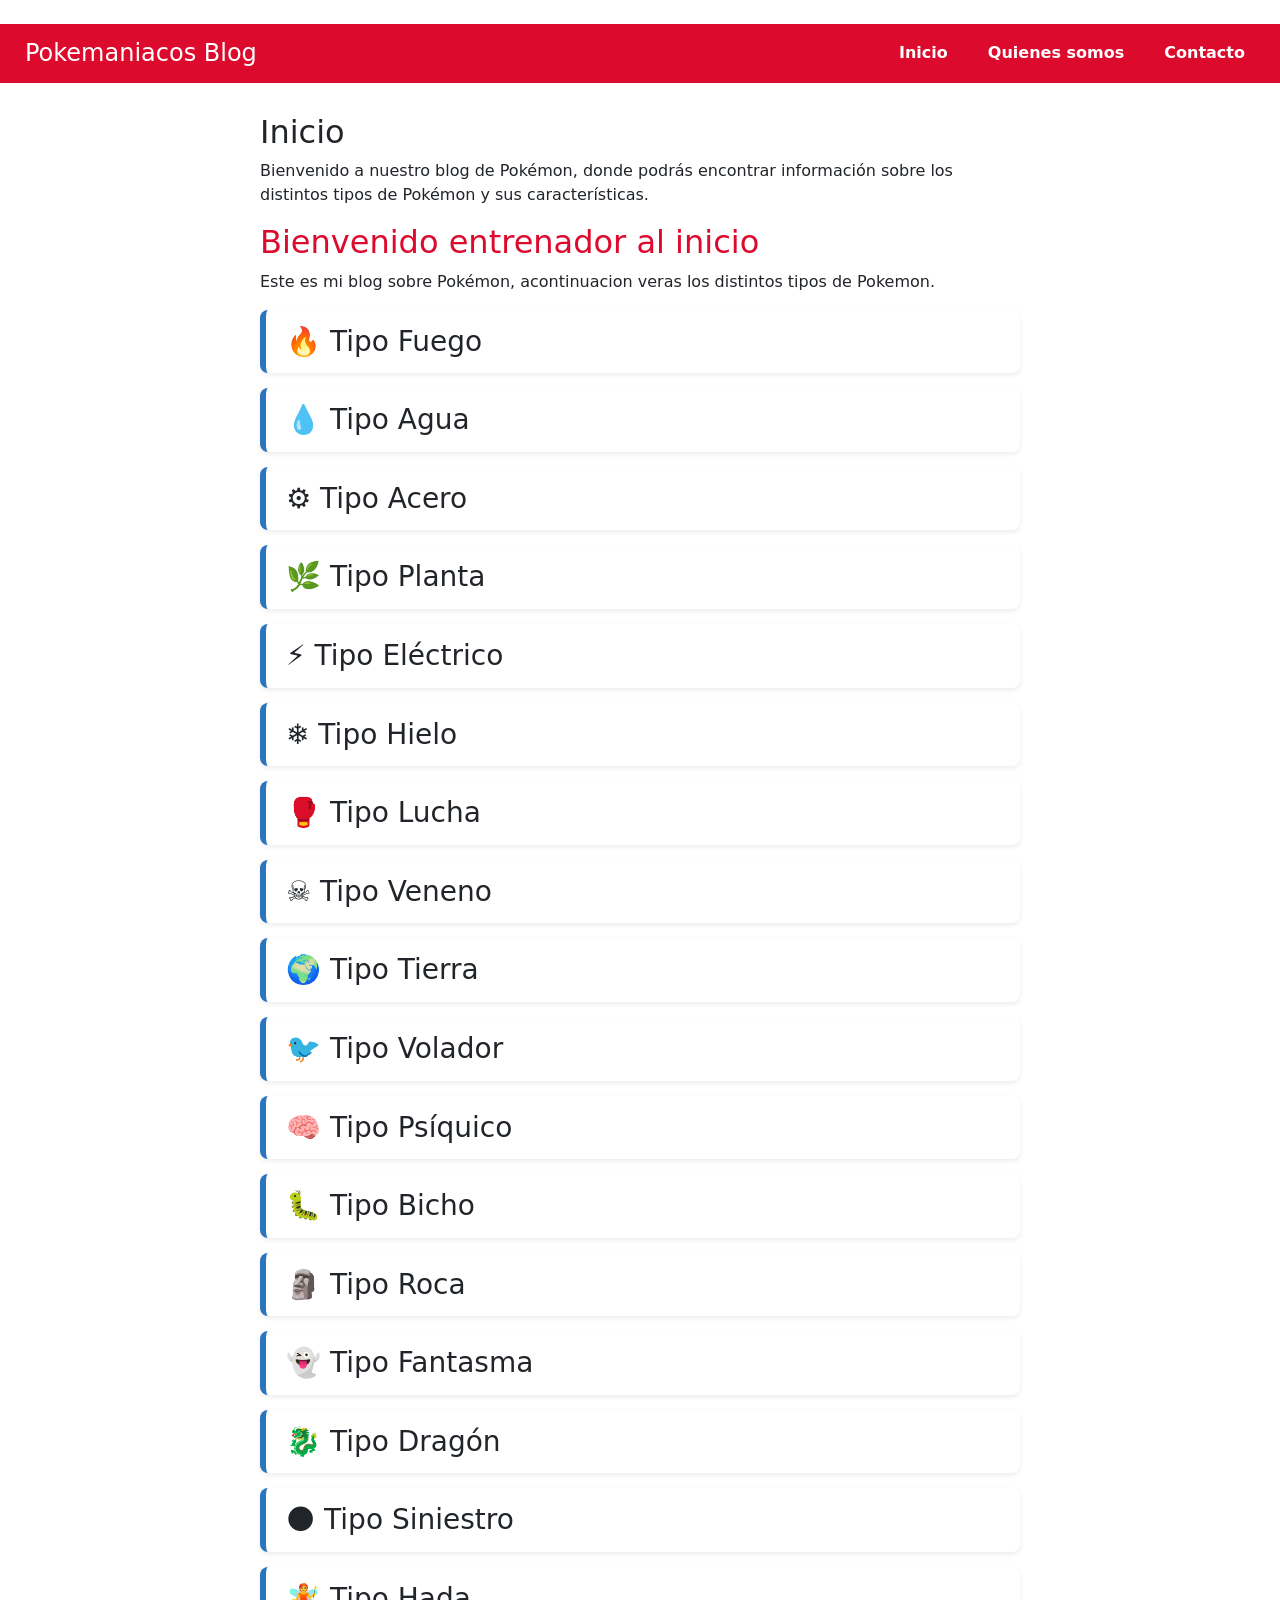
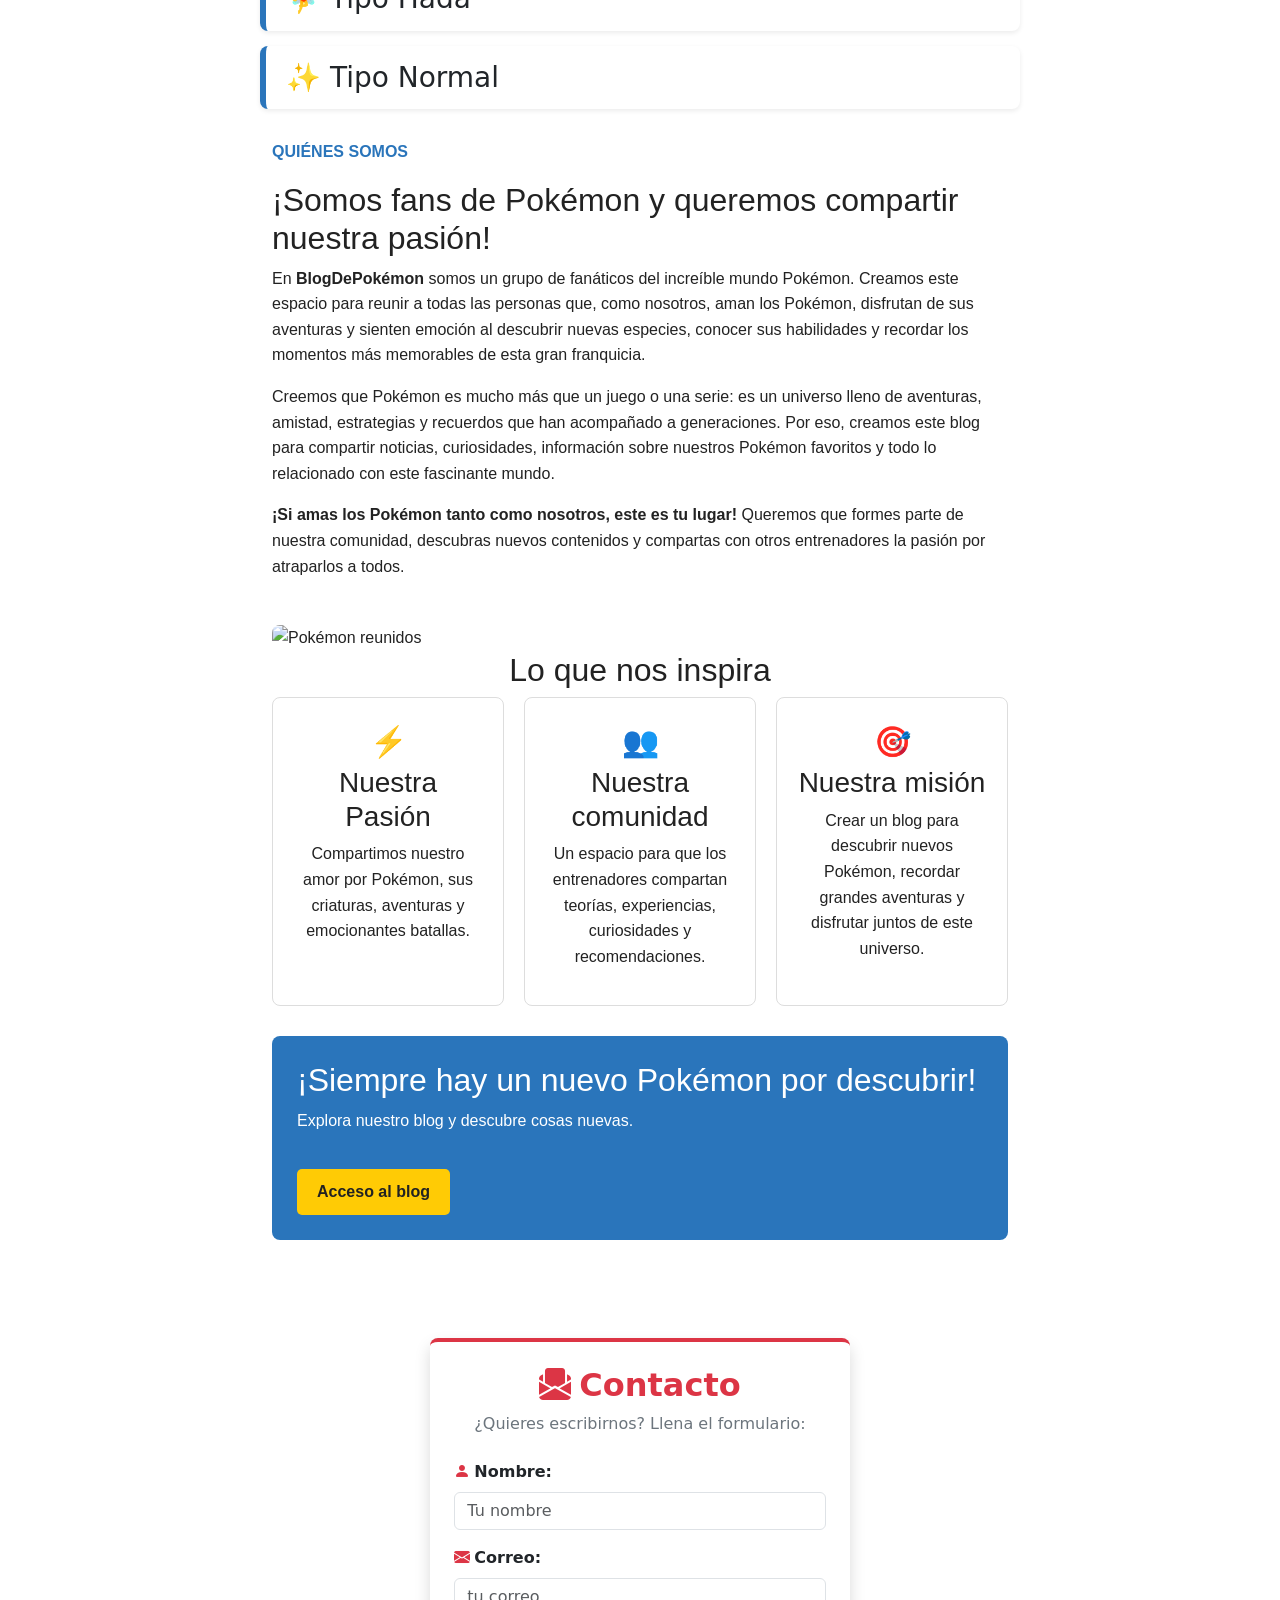
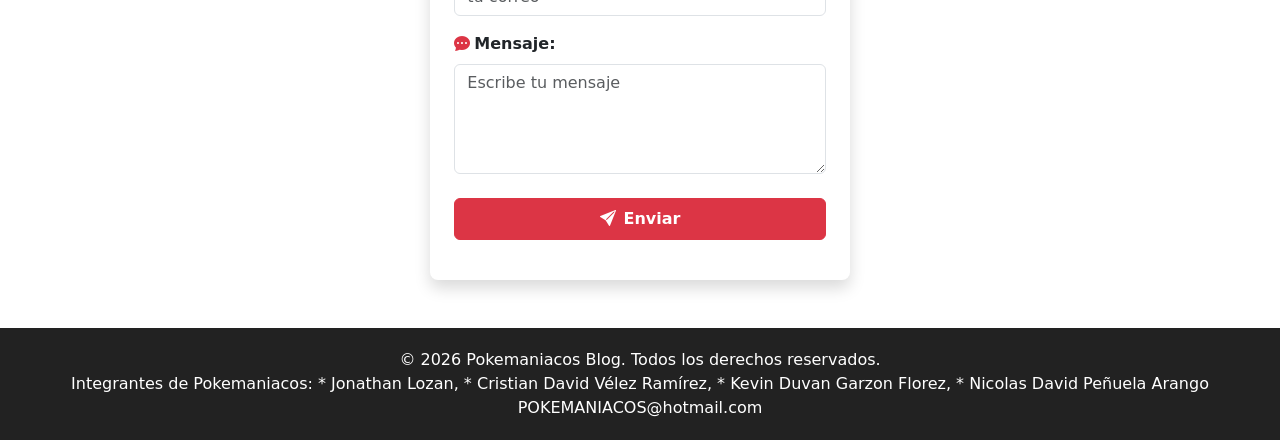
==== index.html @ c66ec36d "Implementa formulario de contacto con Bootstrap y ajusta z-index y scroll-margin en header" ====
<!DOCTYPE html>
<html lang="es">

<head>
    <meta charset="UTF-8">
    <meta name="viewport" content="width=device-width, initial-scale=1.0">
    <title>Pokemaniacos Blog</title>
    <link rel="stylesheet" href="styles.css">
    <script src="app.js" defer></script>
    <script src="app.js"></script>
    <link rel="preconnect" href="https://fonts.googleapis.com">
    <link href="https://cdn.jsdelivr.net/npm/bootstrap@5.3.8/dist/css/bootstrap.min.css" rel="stylesheet"
        integrity="sha384-sRIl4kxILFvY47J16cr9ZwB07vP4J8+LH7qKQnuqkuIAvNWLzeN8tE5YBujZqJLB" crossorigin="anonymous">
    <link href="https://cdn.jsdelivr.net/npm/bootstrap-icons@1.13.2/font/bootstrap-icons.min.css" rel="stylesheet">
</head>

<body>
    <header>
        <h1>Pokemaniacos Blog</h1>
        <nav>
            <nav>
                <a href="#inicio">Inicio</a>
                <a href="somos.html">Quienes somos</a>
                <a href="#contacto">Contacto</a>

            </nav>
        </nav>
    </header>
    <main>
        <section id="inicio">
            <h2>Inicio</h2>
            <p>Bienvenido a nuestro blog de Pokémon, donde podrás encontrar información sobre los distintos tipos de
                Pokémon y sus características.</p>
            <h2 class="bienvenida">Bienvenido entrenador al inicio </h2>
            <p>Este es mi blog sobre Pokémon, acontinuacion veras los distintos tipos de Pokemon.</p>
            <div class="tipos" onclick="abrirModal(`fuego`)">
                <h3>🔥 Tipo Fuego <h3 />
            </div>
            <div class="tipos" onclick="abrirModal(`agua`)">
                <h3>💧 Tipo Agua</h3>
            </div>
            <div class="tipos" onclick="abrirModal(`acero`)" >
                <h3>⚙️ Tipo Acero</h3>
            </div>
            <div class="tipos">
                <h3>🌿 Tipo Planta</h3>
            </div>
            <div class="tipos">
                <h3>⚡ Tipo Eléctrico</h3>
            </div>
            <div class="tipos">
                <h3>❄️ Tipo Hielo</h3>
            </div>
            <div class="tipos">
                <h3>🥊 Tipo Lucha</h3>
            </div>
            <div class="tipos">
                <h3>☠️ Tipo Veneno</h3>
            </div>
            <div class="tipos">
                <h3>🌍 Tipo Tierra</h3>
            </div>
            <div class="tipos">
                <h3>🐦 Tipo Volador</h3>
            </div>
            <div class="tipos">
                <h3>🧠 Tipo Psíquico</h3>
            </div>
            <div class="tipos">
                <h3>🐛 Tipo Bicho</h3>
            </div>
            <div class="tipos">
                <h3>🗿 Tipo Roca</h3>
            </div>
            <div class="tipos">
                <h3>👻 Tipo Fantasma</h3>
            </div>
            <div class="tipos">
                <h3>🐉 Tipo Dragón</h3>
            </div>
            <div class="tipos">
                <h3>🌑 Tipo Siniestro</h3>
            </div>
            <div class="tipos">
                <h3>🧚 Tipo Hada</h3>
            </div>
            <div class="tipos">
                <h3>✨ Tipo Normal</h3>
            </div>
        </section>

        <div class="container main-somos">
            <section class="seccion introduccion-somos">
                <div class="texto-somos">
                    <p class="etiqueta-somos">QUIÉNES SOMOS</p>
                    <h2>¡Somos fans de Pokémon y queremos compartir nuestra pasión!</h2>
                    <p>En <strong>BlogDePokémon</strong> somos un grupo de fanáticos del increíble mundo Pokémon.
                        Creamos
                        este espacio para reunir a todas las personas que, como nosotros, aman los Pokémon, disfrutan de
                        sus
                        aventuras y sienten emoción al descubrir nuevas especies, conocer sus habilidades y recordar los
                        momentos más memorables de esta gran franquicia.</p>
                    <p>Creemos que Pokémon es mucho más que un juego o una serie: es un universo lleno de aventuras,
                        amistad, estrategias y recuerdos que han acompañado a generaciones. Por eso, creamos este blog
                        para
                        compartir noticias, curiosidades, información sobre nuestros Pokémon favoritos y todo lo
                        relacionado
                        con este fascinante mundo.</p>
                    <p><strong>¡Si amas los Pokémon tanto como nosotros, este es tu lugar!</strong> Queremos que formes
                        parte de nuestra comunidad, descubras nuevos contenidos y compartas con otros entrenadores la
                        pasión
                        por atraparlos a todos.</p>
                </div>
                <img class="imagen-somos"
                    src="https://editors.dexerto.com/wp-content/uploads/2023/01/11/pokemon-anime-ashs-team-header.jpg"
                    alt="Pokémon reunidos">
            </section>
            <section class="seccion valores-somos">
                <h2>Lo que nos inspira</h2>
                <div class="tarjetas-somos">
                    <article class="tarjeta-somos">
                        <span class="icono-somos" aria-hidden="true">⚡</span>
                        <h3>Nuestra Pasión</h3>
                        <p>Compartimos nuestro amor por Pokémon, sus criaturas, aventuras y emocionantes batallas.</p>
                    </article>
                    <article class="tarjeta-somos">
                        <span class="icono-somos" aria-hidden="true">👥</span>
                        <h3>Nuestra comunidad</h3>
                        <p>Un espacio para que los entrenadores compartan teorías, experiencias, curiosidades y
                            recomendaciones.</p>
                    </article>
                    <article class="tarjeta-somos">
                        <span class="icono-somos" aria-hidden="true">🎯</span>
                        <h3>Nuestra misión</h3>
                        <p>Crear un blog para descubrir nuevos Pokémon, recordar grandes aventuras y disfrutar juntos de
                            este universo.</p>
                    </article>
                </div>
            </section>
            <section class="banner-somos">
                <div>
                    <h2>¡Siempre hay un nuevo Pokémon por descubrir!</h2>
                    <p>Explora nuestro blog y descubre cosas nuevas.</p>
                </div>
                <a class="boton-somos" href="index.html">Acceso al blog</a>
            </section>
        </div>

              <section id="contacto" class="container my-5">
            <div class="row justify-content-center">
                <div class="col-12 col-md-8 col-lg-7">
                    <div class="card shadow border-0 border-top border-danger border-4 rounded-3">
                        <div class="card-body p-4">
                            <h2 class="text-center text-danger fw-bold mb-2">
                                <i class="bi bi-envelope-paper-fill me-2"></i>Contacto
                            </h2>
                            <p class="text-center text-secondary mb-4">¿Quieres escribirnos? Llena el formulario:</p>

                            <form id="formulario">
                                <div class="mb-3 text-start">
                                    <label for="nombre" class="form-label fw-semibold">
                                        <i class="bi bi-person-fill text-danger me-1"></i>Nombre:
                                    </label>
                                    <input type="text" class="form-control" id="nombre" placeholder="Tu nombre" required>
                                </div>

                                <div class="mb-3 text-start">
                                    <label for="correo" class="form-label fw-semibold">
                                        <i class="bi bi-envelope-fill text-danger me-1"></i>Correo:
                                    </label>
                                    <input type="email" class="form-control" id="correo" placeholder="tu correo" required>
                                </div>

                                <div class="mb-3 text-start">
                                    <label for="mensaje" class="form-label fw-semibold">
                                        <i class="bi bi-chat-dots-fill text-danger me-1"></i>Mensaje:
                                    </label>
                                    <textarea class="form-control" id="mensaje" rows="4" placeholder="Escribe tu mensaje" required></textarea>
                                </div>

                                <button type="submit" class="btn btn-danger w-100 fw-bold py-2 mt-2">
                                    <i class="bi bi-send-fill me-2"></i>Enviar
                                </button>
                            </form>

                            <p id="respuesta" class="mt-3 text-center fw-semibold"></p>
                        </div>
                    </div>
                </div>
            </div>
        </section>
    </main>
    <footer>
        <p>&copy; 2026 Pokemaniacos Blog. Todos los derechos reservados.</p>
        <p>Integrantes de Pokemaniacos:
            * Jonathan Lozan,
            * Cristian David Vélez Ramírez,
            * Kevin Duvan Garzon Florez,
            * Nicolas David Peñuela Arango</p>
        <p>POKEMANIACOS@hotmail.com</p>
    </footer>


    <!--ventanas Modal-->
    <div id="modal-fuego" class="modal" style="display: none;">
        <div class="modal-content">
            <span class="close" onclick="cerrarModal('fuego')">X</span>

            <div class="tarjeta-pokemon">

                <div class="columna-izquierda">
                    <h1>Charizard</h1>
                    <img src="https://i.pinimg.com/736x/4c/77/c1/4c77c19f87a39ec6db50269348b0e7ee.jpg"
                        alt="Imagen de Charizard">
                    <h2>Tipos: Fuego/Volador</h2>
                </div>

                <div class="columna-derecha">
                    <h3>Estadísticas Base</h3>
                    <ul>
                        <li><strong>HP:</strong> 78</li>
                        <li><strong>Ataque:</strong> 84</li>
                        <li><strong>Defensa:</strong> 78</li>
                        <li><strong>Velocidad:</strong> 100</li>
                    </ul>
                </div>

            </div>
        </div>
    </div>

    <div id="modal-agua" class="modal" style="display: none;">
        <div class="modal-content">
            <span class="close" onclick="cerrarModal('agua')">X</span>

            <div class="tarjeta-pokemon">

                <div class="columna-izquierda">
                    <h1>Blastoise</h1>
                    <img src="https://images-wixmp-ed30a86b8c4ca887773594c2.wixmp.com/f/b1de3196-e7a2-4e9f-b1e6-1e988a572586/dm422ei-8ae74c91-7420-406e-aaea-0695fbffc0c3.jpg/v1/fill/w_1920,h_2716,q_75,strp/blastoise_unleashed_by_ayartps_dm422ei-fullview.jpg?token=eyJ0eXAiOiJKV1QiLCJhbGciOiJIUzI1NiJ9.[base64].5NQ_5gA0BpfJjS9_Bv3_l1EIk15KvIVinKeSR2YI5LU"
                        alt="Imagen de Charizard">
                    <h2>Tipos: Agua</h2>
                </div>

                <div class="columna-derecha">
                    <h3>Estadísticas Base</h3>
                    <ul>
                        <li><strong>HP:</strong> 80</li>
                        <li><strong>Ataque:</strong> 68</li>
                        <li><strong>Defensa:</strong> 80</li>
                        <li><strong>Velocidad:</strong> 50</li>
                    </ul>
                </div>

            </div>
        </div>
    </div>
    <div id="modal-acero" class="modal" style="display: none;">
        <div class="modal-content">
            <span class="close" onclick="cerrarModal('acero')">X</span>

            <div class="tarjeta-pokemon">

                <div class="columna-izquierda">
                    <h1>Lucario</h1>
                    <img src="https://encrypted-tbn0.gstatic.com/images?q=tbn:ANd9GcTqyKNdyAULdFw5f-usFl5zB3NuWldhGOwu5iz0gHv0qA8eL0j0TJNQndLv&s=10"
                        alt="Imagen de Charizard">
                    <h2>Tipos: Acero</h2>
                </div>

                <div class="columna-derecha">
                    <h3>Estadísticas Base</h3>
                    <ul>
                        <li><strong>HP:</strong> 80</li>
                        <li><strong>Ataque:</strong> 98</li>
                        <li><strong>Defensa:</strong> 80</li>
                        <li><strong>Velocidad:</strong> 90</li>
                    </ul>
                </div>

            </div>
        </div>
    </div>
    
</body>
---- styles.css ----
/* Variables de color Pokémon */
:root {
    --rojo-pokemon: #dc0a2d;
    --azul-pokemon: #2a75bb;
    --amarillo-pokemon: #ffcb05;
    --fondo: #f4f5f7;
    --blanco: #ffffff;
    --texto: #222222;
    --fuente: "Segoe UI", Arial, sans-serif;
}

* {
    box-sizing: border-box;
}

body {
    margin: 0;
    font-family: var(--fuente);
    background-color: var(--fondo);
    color: var(--texto);
    line-height: 1.6;
}

/* Header y Menú */
header {
    position: sticky;
    z-index: 1020;
    top: 0;
    background-color: var(--rojo-pokemon);
    padding: 15px 25px;
    display: flex;
    justify-content: space-between;
    align-items: center;
}

section {
    scroll-margin-top: 85px;
}

header h1 {
    color: var(--blanco);
    margin: 0;
    font-size: 1.5rem;
}

nav a {
    color: var(--blanco);
    text-decoration: none;
    margin-left: 15px;
    font-weight: bold;
    padding: 5px 10px;
    border-radius: 4px;
}

nav a:hover {
    background-color: rgba(255, 255, 255, 0.2);
}

/* Contenido principal */
main {
    max-width: 800px;
    margin: 30px auto;
    padding: 0 20px;
}

.bienvenida {
    color: var(--rojo-pokemon);
}

/* Las cajas de los tipos de Pokémon */
.tipos {
    background-color: var(--blanco);
    border-left: 6px solid var(--azul-pokemon);
    border-radius: 8px;
    padding: 15px 20px;
    margin-top: 15px;
    box-shadow: 0 2px 5px rgba(0, 0, 0, 0.08);
}

.tipos:hover{
    background-color: #2a75bb;
}

.tipos h3 {
    margin: 0;
}

/* Pie de página */
footer {
    background-color: #222;
    color: var(--blanco);
    text-align: center;
    padding: 20px;
    margin-top: 40px;
}

footer p {
    margin: 0;
}

/* #########Estilos somos######## */

/* Contenido principal */
.main-somos {
    max-width: 1100px;
    margin: 30px auto;
    padding: 0 20px 50px;
    color: var(--texto);
    font-family: Arial, sans-serif;
    line-height: 1.6;
}

/* Secciones del main */
.seccion-somos {
    padding: 25px 0;
}

/* Texto e imagen de presentacion */
.introduccion-somos {
    display: flex;
    flex-wrap: wrap;
    align-items: center;
    gap: 30px;
}

.texto-somos {
    flex: 1 1 300px;
}

.etiqueta-somos {
    color: var(--azul-pokemon);
    font-weight: bold;
}

.imagen-somos {
    width: 100%;
    max-width: 450px;
    height: auto;
    border-radius: 8px;
}

/* Tarjetas de inspiracion */
.valores-somos {
    text-align: center;
}

.tarjetas-somos {
    display: flex;
    flex-wrap: wrap;
    gap: 20px;
}

.tarjeta-somos {
    flex: 1 1 220px;
    padding: 20px;
    background-color: var(--blanco);
    border: 1px solid #dddddd;
    border-radius: 8px;
}

.icono-somos {
    font-size: 30px;
}

/* Mensaje final y boton */
.banner-somos {
    display: flex;
    flex-wrap: wrap;
    justify-content: space-between;
    align-items: center;
    gap: 20px;
    margin-top: 30px;
    padding: 25px;
    background-color: var(--azul-pokemon);
    color: var(--blanco);
    border-radius: 8px;
}

.boton-somos {
    display: inline-block;
    padding: 10px 20px;
    background-color: var(--amarillo-pokemon);
    color: var(--texto);
    text-decoration: none;
    font-weight: bold;
    border-radius: 5px;
}

.boton-somos:hover {
    background-color: #e6b800;
}

/* Estilos del modal*/
.modal {
  position: fixed;
  z-index: 1000;
  left: 0;
  top: 0;
  width: 100%;
  height: 100%;
  background-color: rgba(0, 0, 0, 0.6);
  display: flex;
  justify-content: center;
  align-items: center;
}


.modal-content {
  position: relative;
  width: 90%;
  max-width: 750px;
}

/* Botón de cerrar */
.close {
  position: absolute;
  top: 10px;
  right: 20px;
  font-size: 28px;
  font-weight: bold;
  color: #333;
  cursor: pointer;
  z-index: 10;
}

.tarjeta-pokemon {
  display: flex;
  align-items: center;
  justify-content: space-between;
  gap: 30px;
  padding: 30px;
  background-color: #ffcc00;
  border-radius: 15px;
  box-shadow: 0 5px 15px rgba(0, 0, 0, 0.3);
}

.columna-izquierda {
  flex: 1;
  text-align: center;
}

.tarjeta-pokemon img {
  width: 100%;
  max-width: 220px;
  border-radius: 10px;
  display: block;
  margin: 10px auto;
}

.columna-derecha {
  flex: 1;
  background-color: #ffffff;
  padding: 20px;
  border-radius: 10px;
  text-align: left;
}

.columna-derecha ul {
  list-style: none;
  padding: 0;
}

.columna-derecha li {
  padding: 8px 0;
  border-bottom: 1px solid #eee;
}
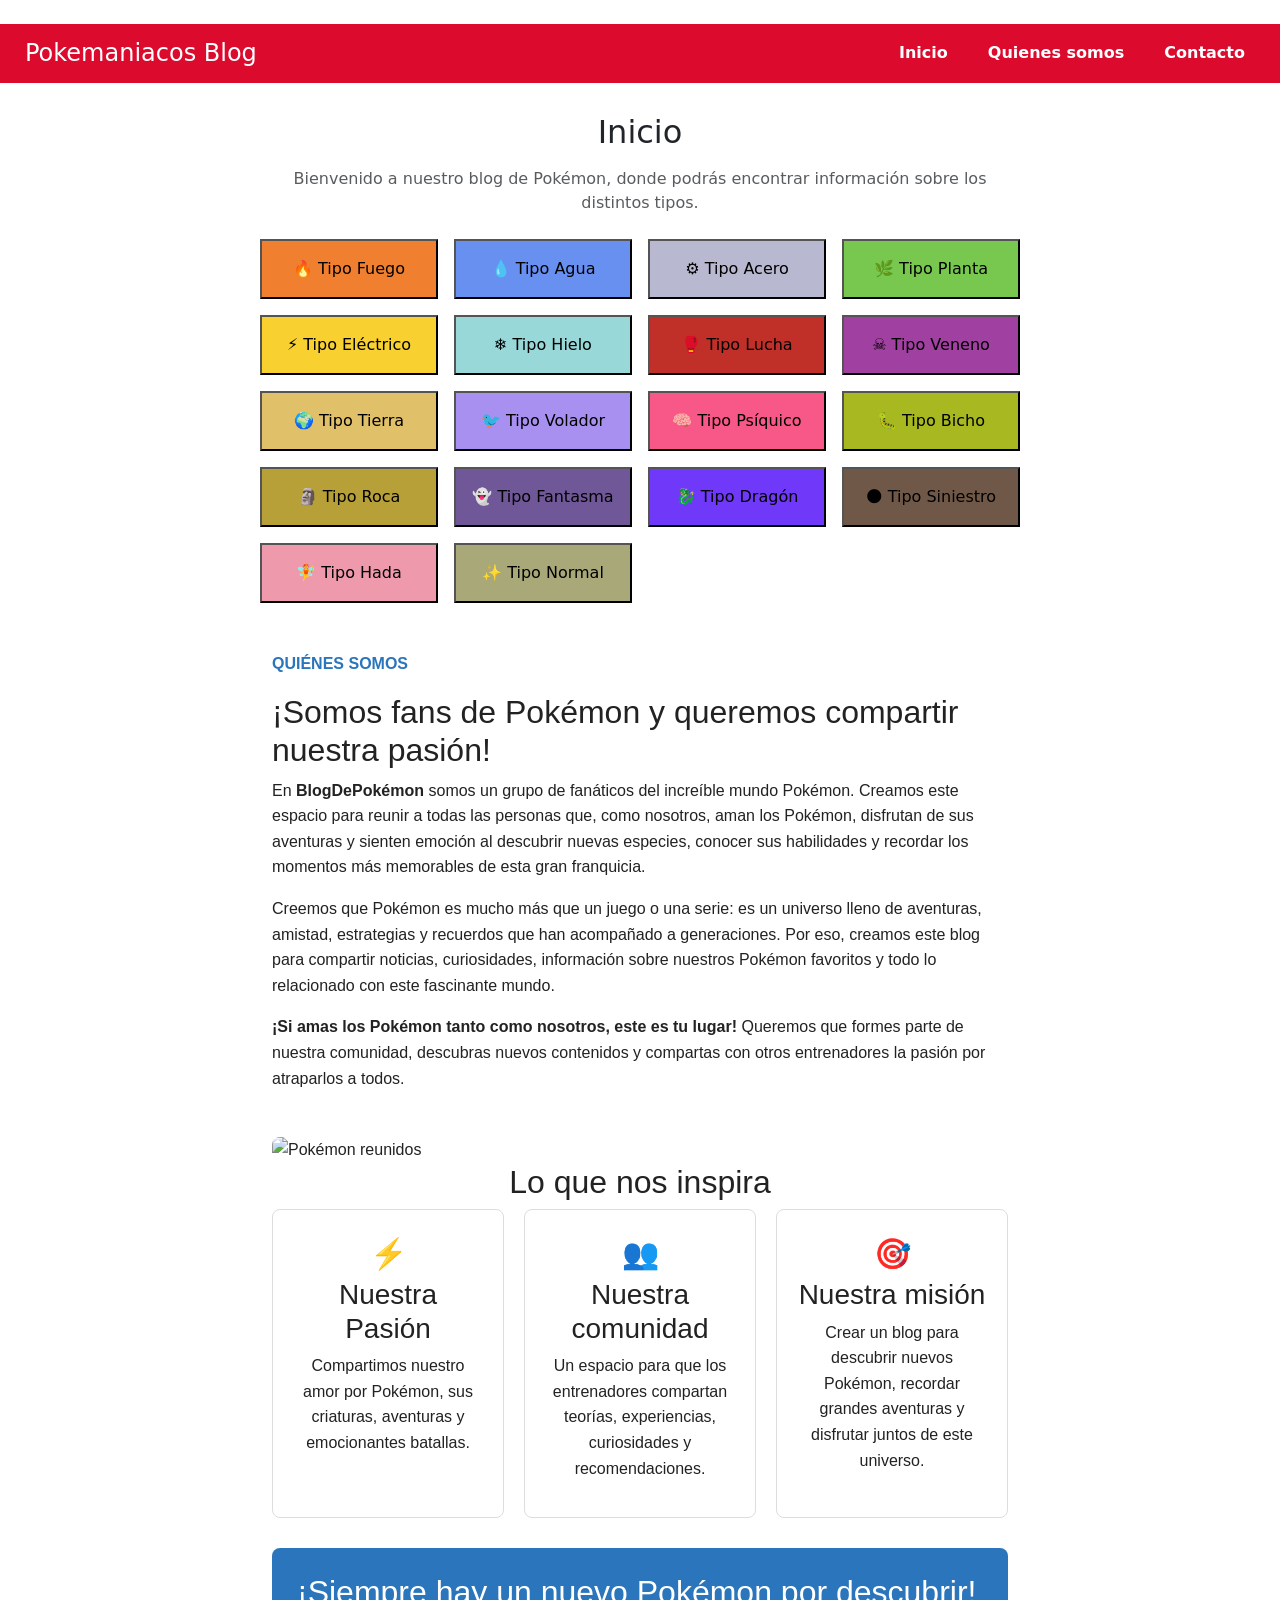
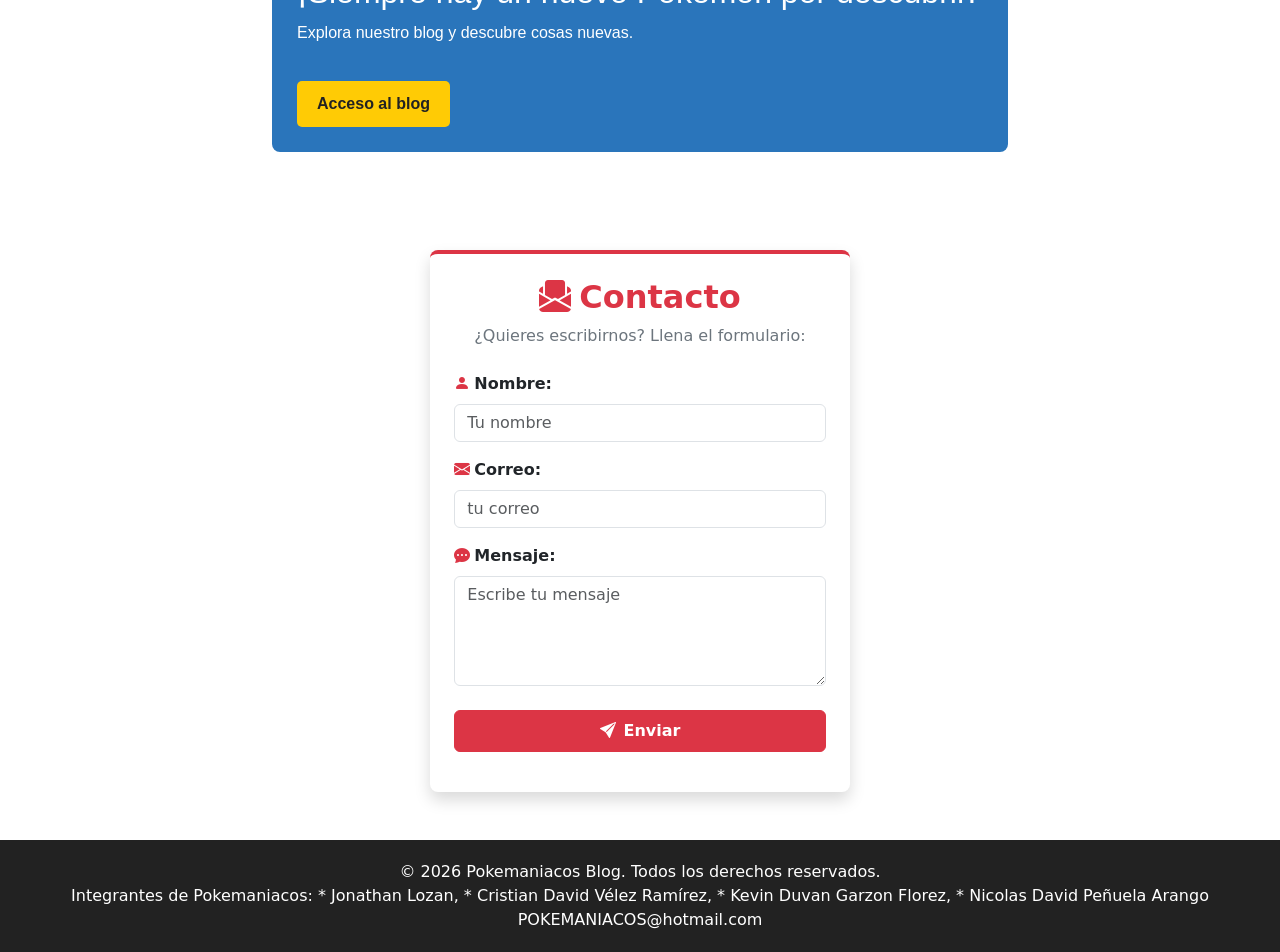
==== commit bdbf9442: "Merge branch 'jonathanlozano' into main (formulario bootstrap y estilos)" ====
--- a/index.html
+++ b/index.html
@@ -9,9 +9,10 @@
     <script src="app.js" defer></script>
     <script src="app.js"></script>
     <link rel="preconnect" href="https://fonts.googleapis.com">
-    <link href="https://cdn.jsdelivr.net/npm/bootstrap@5.3.8/dist/css/bootstrap.min.css" rel="stylesheet"
-        integrity="sha384-sRIl4kxILFvY47J16cr9ZwB07vP4J8+LH7qKQnuqkuIAvNWLzeN8tE5YBujZqJLB" crossorigin="anonymous">
-    <link href="https://cdn.jsdelivr.net/npm/bootstrap-icons@1.13.2/font/bootstrap-icons.min.css" rel="stylesheet">
+    <link href="https://cdn.jsdelivr.net/npm/bootstrap@5.3.8/dist/css/bootstrap.min.css" rel="stylesheet"        
+        integrity="sha384-sRIl4kxILFvY47J16cr9ZwB07vP4J8+LH7qKQnuqkuIAvNWLzeN8tE5YBujZqJLB" crossorigin="anonymous">
+       
+    <link href="https://cdn.jsdelivr.net/npm/bootstrap-icons@1.13.2/font/bootstrap-icons.min.css" rel="stylesheet">
 </head>
 
 <body>
@@ -27,65 +28,73 @@
         </nav>
     </header>
     <main>
-        <section id="inicio">
-            <h2>Inicio</h2>
-            <p>Bienvenido a nuestro blog de Pokémon, donde podrás encontrar información sobre los distintos tipos de
-                Pokémon y sus características.</p>
-            <h2 class="bienvenida">Bienvenido entrenador al inicio </h2>
-            <p>Este es mi blog sobre Pokémon, acontinuacion veras los distintos tipos de Pokemon.</p>
-            <div class="tipos" onclick="abrirModal(`fuego`)">
-                <h3>🔥 Tipo Fuego <h3 />
-            </div>
-            <div class="tipos" onclick="abrirModal(`agua`)">
-                <h3>💧 Tipo Agua</h3>
-            </div>
-            <div class="tipos" onclick="abrirModal(`acero`)" >
-                <h3>⚙️ Tipo Acero</h3>
-            </div>
-            <div class="tipos">
-                <h3>🌿 Tipo Planta</h3>
-            </div>
-            <div class="tipos">
-                <h3>⚡ Tipo Eléctrico</h3>
-            </div>
-            <div class="tipos">
-                <h3>❄️ Tipo Hielo</h3>
-            </div>
-            <div class="tipos">
-                <h3>🥊 Tipo Lucha</h3>
-            </div>
-            <div class="tipos">
-                <h3>☠️ Tipo Veneno</h3>
-            </div>
-            <div class="tipos">
-                <h3>🌍 Tipo Tierra</h3>
-            </div>
-            <div class="tipos">
-                <h3>🐦 Tipo Volador</h3>
-            </div>
-            <div class="tipos">
-                <h3>🧠 Tipo Psíquico</h3>
-            </div>
-            <div class="tipos">
-                <h3>🐛 Tipo Bicho</h3>
-            </div>
-            <div class="tipos">
-                <h3>🗿 Tipo Roca</h3>
-            </div>
-            <div class="tipos">
-                <h3>👻 Tipo Fantasma</h3>
-            </div>
-            <div class="tipos">
-                <h3>🐉 Tipo Dragón</h3>
-            </div>
-            <div class="tipos">
-                <h3>🌑 Tipo Siniestro</h3>
-            </div>
-            <div class="tipos">
-                <h3>🧚 Tipo Hada</h3>
-            </div>
-            <div class="tipos">
-                <h3>✨ Tipo Normal</h3>
+        <section id="inicio" class="mb-5">
+            <h2 class="text-center mb-3">Inicio</h2>
+            <p class="text-center text-muted mb-4">
+                Bienvenido a nuestro blog de Pokémon, donde podrás encontrar información sobre los distintos tipos.
+            </p>
+
+            <div class="row row-cols-2 row-cols-md-3 row-cols-lg-4 g-3">
+                <div class="col">
+                    <button class="tipo-btn tipo-fuego w-100 py-3" onclick="abrirModal('fuego')">
+                        🔥 Tipo Fuego
+                    </button>
+                </div>
+                <div class="col">
+                    <button class="tipo-btn tipo-agua w-100 py-3" onclick="abrirModal('agua')">
+                        💧 Tipo Agua
+                    </button>
+                </div>
+                <div class="col">
+                    <button class="tipo-btn tipo-acero w-100 py-3" onclick="abrirModal('acero')">
+                        ⚙️ Tipo Acero
+                    </button>
+                </div>
+                <div class="col">
+                    <button class="tipo-btn tipo-planta w-100 py-3">🌿 Tipo Planta</button>
+                </div>
+                <div class="col">
+                    <button class="tipo-btn tipo-electrico w-100 py-3">⚡ Tipo Eléctrico</button>
+                </div>
+                <div class="col">
+                    <button class="tipo-btn tipo-hielo w-100 py-3">❄️ Tipo Hielo</button>
+                </div>
+                <div class="col">
+                    <button class="tipo-btn tipo-lucha w-100 py-3">🥊 Tipo Lucha</button>
+                </div>
+                <div class="col">
+                    <button class="tipo-btn tipo-veneno w-100 py-3">☠️ Tipo Veneno</button>
+                </div>
+                <div class="col">
+                    <button class="tipo-btn tipo-tierra w-100 py-3">🌍 Tipo Tierra</button>
+                </div>
+                <div class="col">
+                    <button class="tipo-btn tipo-volador w-100 py-3">🐦 Tipo Volador</button>
+                </div>
+                <div class="col">
+                    <button class="tipo-btn tipo-psiquico w-100 py-3">🧠 Tipo Psíquico</button>
+                </div>
+                <div class="col">
+                    <button class="tipo-btn tipo-bicho w-100 py-3">🐛 Tipo Bicho</button>
+                </div>
+                <div class="col">
+                    <button class="tipo-btn tipo-roca w-100 py-3">🗿 Tipo Roca</button>
+                </div>
+                <div class="col">
+                    <button class="tipo-btn tipo-fantasma w-100 py-3">👻 Tipo Fantasma</button>
+                </div>
+                <div class="col">
+                    <button class="tipo-btn tipo-dragon w-100 py-3">🐉 Tipo Dragón</button>
+                </div>
+                <div class="col">
+                    <button class="tipo-btn tipo-siniestro w-100 py-3">🌑 Tipo Siniestro</button>
+                </div>
+                <div class="col">
+                    <button class="tipo-btn tipo-hada w-100 py-3">🧚 Tipo Hada</button>
+                </div>
+                <div class="col">
+                    <button class="tipo-btn tipo-normal w-100 py-3">✨ Tipo Normal</button>
+                </div>
             </div>
         </section>
 
@@ -281,5 +290,5 @@
             </div>
         </div>
     </div>
-    
+
 </body>
--- a/styles.css
+++ b/styles.css
@@ -265,3 +265,21 @@
   border-bottom: 1px solid #eee;
 }
 
+.tipo-fuego     { background:#F08030 }
+.tipo-agua      { background:#6890F0}
+.tipo-acero     { background:#B8B8D0}
+.tipo-planta    { background:#78C850}
+.tipo-electrico { background:#F8D030}
+.tipo-hielo     { background:#98D8D8}
+.tipo-lucha    { background:#C03028}
+.tipo-veneno   { background:#A040A0}
+.tipo-tierra   { background:#E0C068 }
+.tipo-volador  { background:#A890F0}
+.tipo-psiquico { background:#F85888}
+.tipo-bicho    { background:#A8B820}
+.tipo-roca     { background:#B8A038}
+.tipo-fantasma { background:#705898}
+.tipo-dragon   { background:#7038F8}
+.tipo-siniestro{ background:#705848}
+.tipo-hada     { background:#EE99AC}
+.tipo-normal   { background:#A8A878}
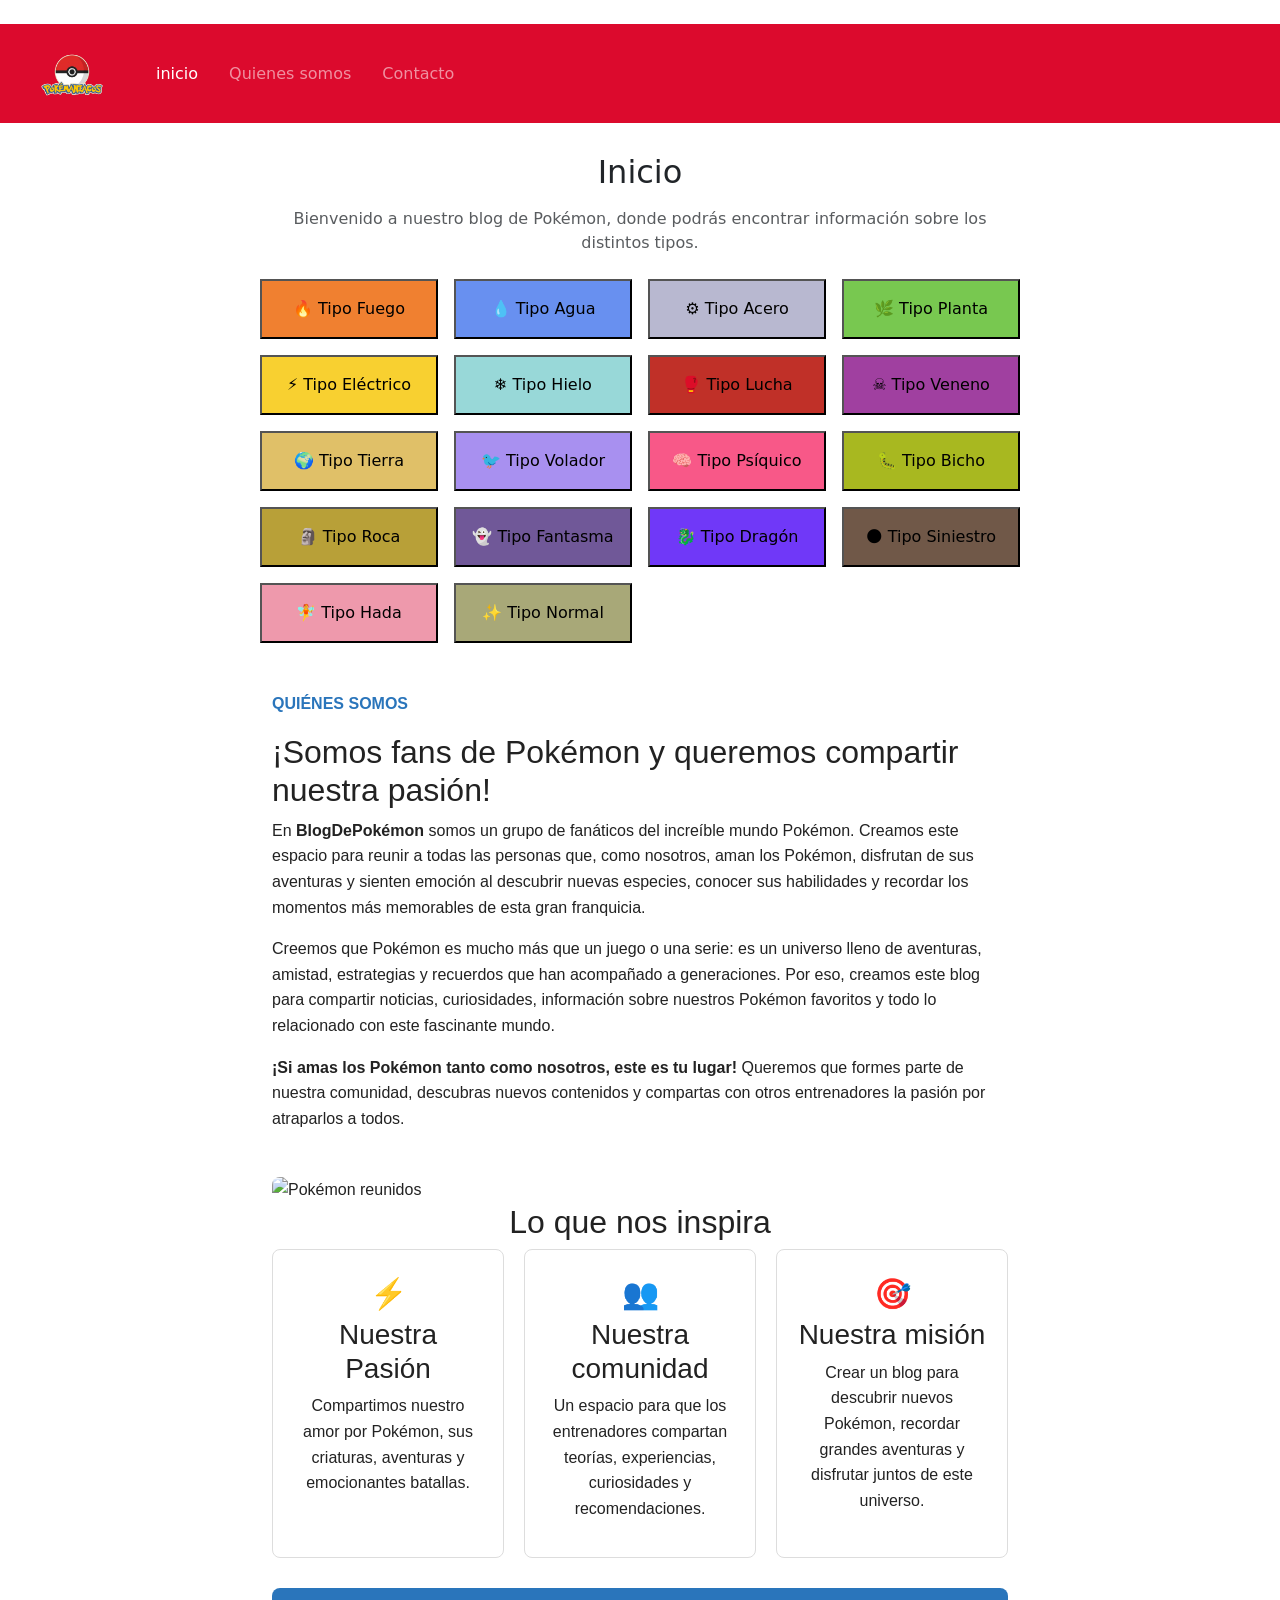
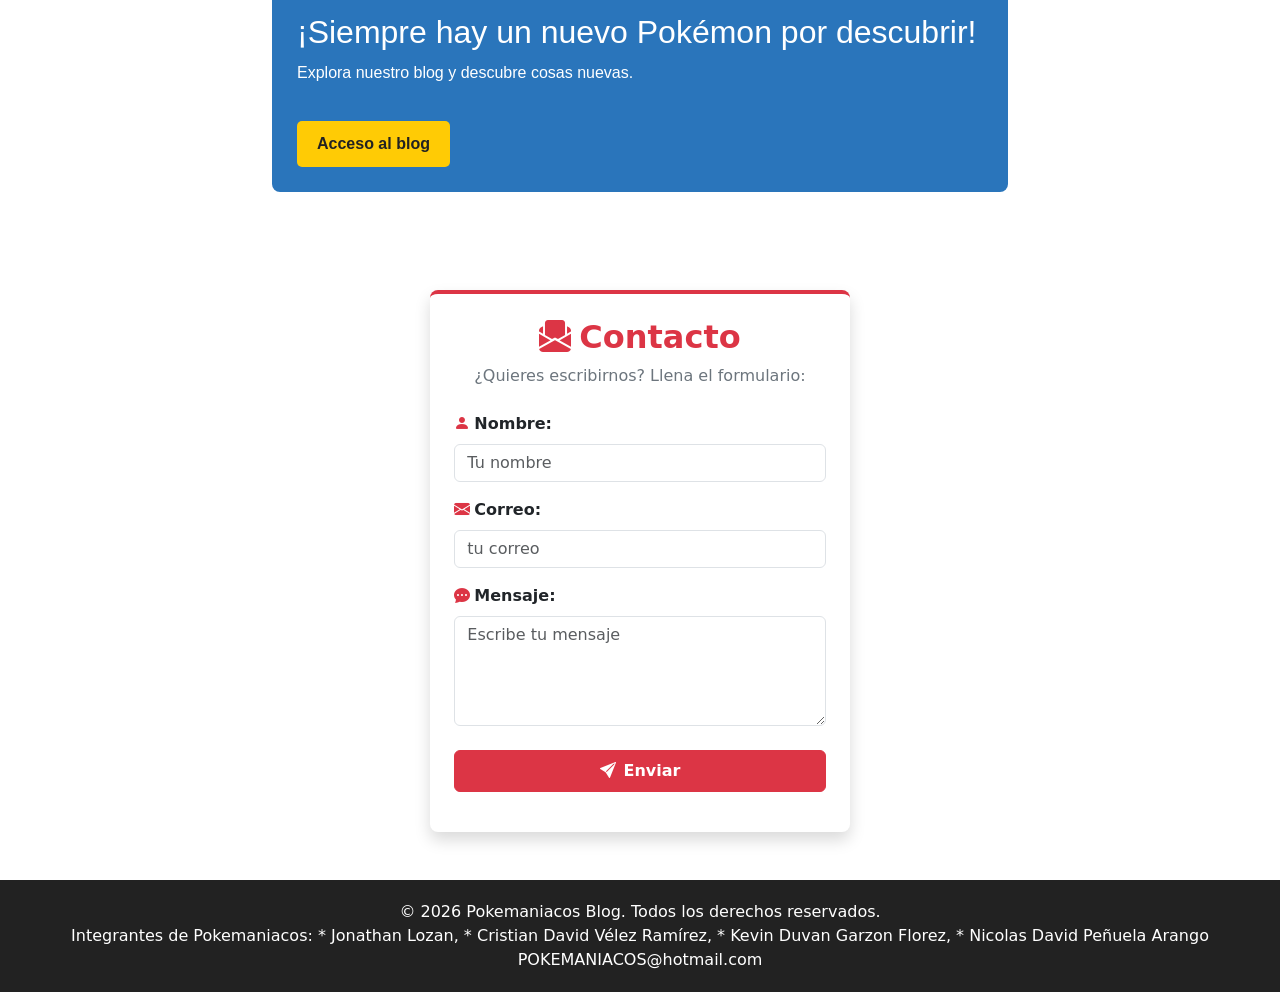
==== commit 971cead7: "subiendo cambios de la nav" ====
--- a/index.html
+++ b/index.html
@@ -17,16 +17,33 @@
 
 <body>
     <header>
-        <h1>Pokemaniacos Blog</h1>
-        <nav>
-            <nav>
-                <a href="#inicio">Inicio</a>
-                <a href="somos.html">Quienes somos</a>
-                <a href="#contacto">Contacto</a>
-
-            </nav>
-        </nav>
-    </header>
+<nav class="navbar navbar-expand-lg navbar-dark">
+    <div class="container-fluid">
+
+      <a class="navbar-brand" href="#inicio">
+  <img src="imagenes/logo.png" alt="Logo Pokemaniacos" height="40" class="d-inline-block align-text-top">
+</a>
+
+      <button class="navbar-toggler" type="button" data-bs-toggle="collapse" data-bs-target="#navbarNav" aria-controls="navbarNav" aria-expanded="false" aria-label="Toggle navigation">
+        <span class="navbar-toggler-icon"></span>
+      </button>
+      
+      <div class="collapse navbar-collapse" id="navbarNav">
+        <ul class="navbar-nav me-auto mb-2 mb-lg-0">
+          <li class="nav-item">
+            <a class="nav-link active" aria-current="page" href="#inicio">inicio</a>
+          </li>
+          <li class="nav-item">
+            <a class="nav-link" href="#somos">Quienes somos</a>
+          </li>
+          <li class="nav-item">
+            <a class="nav-link" href="#contacto">Contacto</a>
+          </li>
+        </ul>
+      </div>
+    </div>
+  </nav>
+</header>
     <main>
         <section id="inicio" class="mb-5">
             <h2 class="text-center mb-3">Inicio</h2>
@@ -98,8 +115,8 @@
             </div>
         </section>
 
-        <div class="container main-somos">
-            <section class="seccion introduccion-somos">
+        <div class="container main-somos" id="somos">
+            <section class="seccion introduccion-somos" >
                 <div class="texto-somos">
                     <p class="etiqueta-somos">QUIÉNES SOMOS</p>
                     <h2>¡Somos fans de Pokémon y queremos compartir nuestra pasión!</h2>
@@ -291,4 +308,5 @@
         </div>
     </div>
 
+    <script src="https://cdn.jsdelivr.net/npm/bootstrap@5.3.3/dist/js/bootstrap.bundle.min.js"></script>
 </body>
--- a/styles.css
+++ b/styles.css
@@ -13,6 +13,7 @@
     box-sizing: border-box;
 }
 
+
 body {
     margin: 0;
     font-family: var(--fuente);
@@ -27,21 +28,27 @@
     z-index: 1020;
     top: 0;
     background-color: var(--rojo-pokemon);
-    padding: 15px 25px;
     display: flex;
     justify-content: space-between;
     align-items: center;
 }
 
+.navbar {
+  width: 100%;
+  background-color: var(--rojo-pokemon); 
+  padding-left: 1rem;
+  padding-right: 1rem;
+}
+
+.navbar-brand img {
+  height: 70px; 
+  width: auto;  
+}
+
 section {
     scroll-margin-top: 85px;
 }
 
-header h1 {
-    color: var(--blanco);
-    margin: 0;
-    font-size: 1.5rem;
-}
 
 nav a {
     color: var(--blanco);
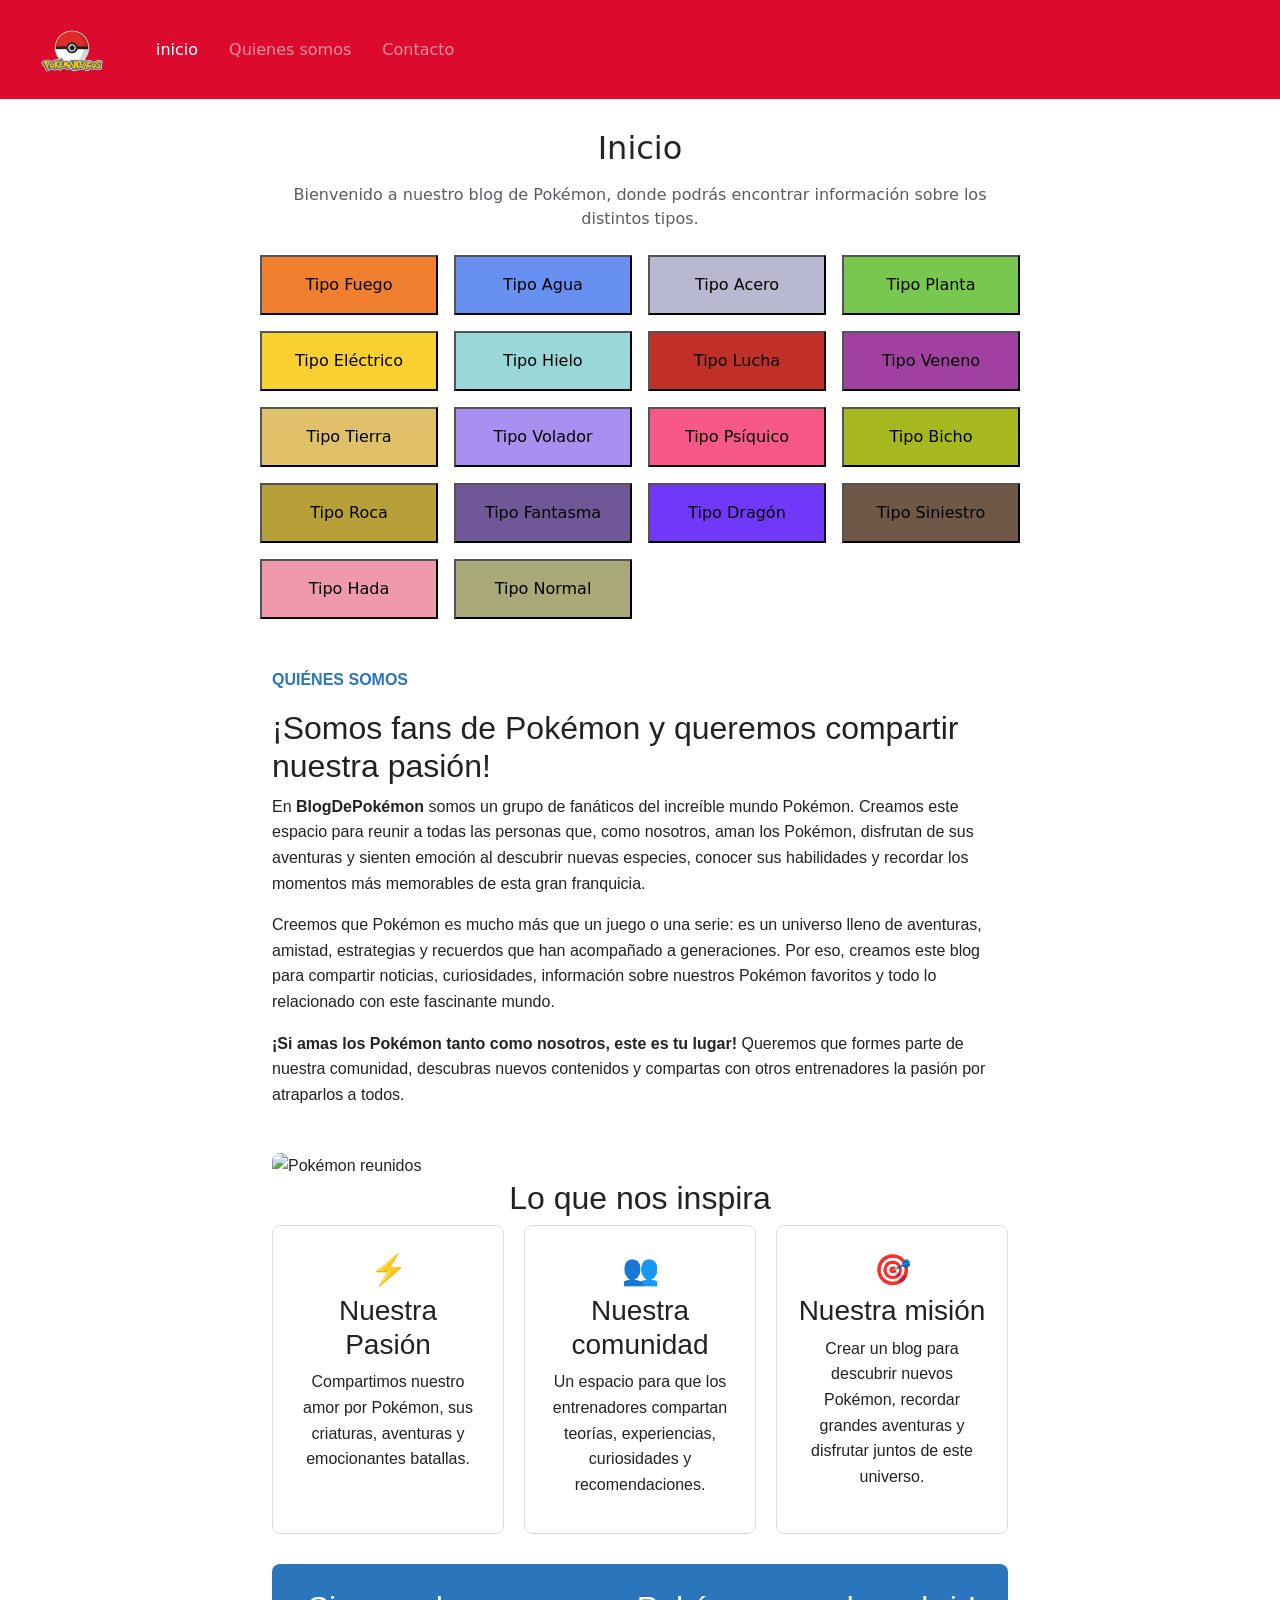
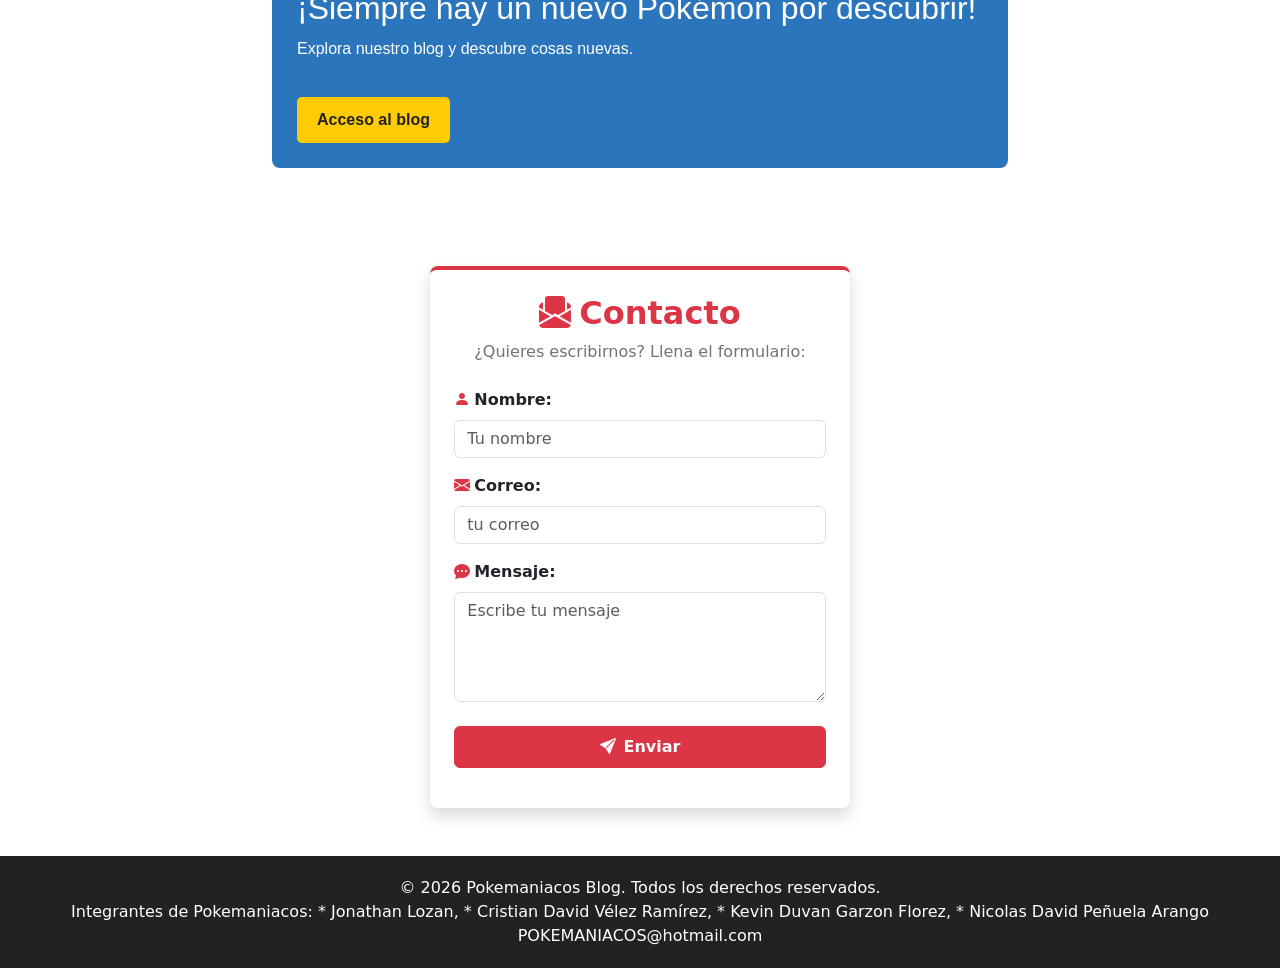
==== commit c1b0afae: "tipos de pokemon con bootstrap" ====
--- a/index.html
+++ b/index.html
@@ -2,17 +2,16 @@
 <html lang="es">
 
 <head>
-    <meta charset="UTF-8">
-    <meta name="viewport" content="width=device-width, initial-scale=1.0">
-    <title>Pokemaniacos Blog</title>
-    <link rel="stylesheet" href="styles.css">
-    <script src="app.js" defer></script>
-    <script src="app.js"></script>
-    <link rel="preconnect" href="https://fonts.googleapis.com">
-    <link href="https://cdn.jsdelivr.net/npm/bootstrap@5.3.8/dist/css/bootstrap.min.css" rel="stylesheet"        
-        integrity="sha384-sRIl4kxILFvY47J16cr9ZwB07vP4J8+LH7qKQnuqkuIAvNWLzeN8tE5YBujZqJLB" crossorigin="anonymous">
-       
-    <link href="https://cdn.jsdelivr.net/npm/bootstrap-icons@1.13.2/font/bootstrap-icons.min.css" rel="stylesheet">
+
+        <meta charset="UTF-8">
+        <meta name="viewport" content="width=device-width, initial-scale=1.0">
+        <title>Pokemaniacos Blog</title>
+        <link rel="stylesheet" href="styles.css">
+        <link rel="preconnect" href="https://fonts.googleapis.com">
+        <link href="https://cdn.jsdelivr.net/npm/bootstrap@5.3.8/dist/css/bootstrap.min.css" rel="stylesheet"
+            integrity="sha384-sRIl4kxILFvY47J16cr9ZwB07vP4J8+LH7qKQnuqkuIAvNWLzeN8tE5YBujZqJLB" crossorigin="anonymous">
+        <link href="https://cdn.jsdelivr.net/npm/bootstrap-icons@1.13.2/font/bootstrap-icons.min.css" rel="stylesheet">
+    
 </head>
 
 <body>
@@ -54,63 +53,63 @@
             <div class="row row-cols-2 row-cols-md-3 row-cols-lg-4 g-3">
                 <div class="col">
                     <button class="tipo-btn tipo-fuego w-100 py-3" onclick="abrirModal('fuego')">
-                        🔥 Tipo Fuego
+                         Tipo Fuego
                     </button>
                 </div>
                 <div class="col">
                     <button class="tipo-btn tipo-agua w-100 py-3" onclick="abrirModal('agua')">
-                        💧 Tipo Agua
+                        Tipo Agua
                     </button>
                 </div>
                 <div class="col">
                     <button class="tipo-btn tipo-acero w-100 py-3" onclick="abrirModal('acero')">
-                        ⚙️ Tipo Acero
+                        Tipo Acero
                     </button>
                 </div>
                 <div class="col">
-                    <button class="tipo-btn tipo-planta w-100 py-3">🌿 Tipo Planta</button>
-                </div>
-                <div class="col">
-                    <button class="tipo-btn tipo-electrico w-100 py-3">⚡ Tipo Eléctrico</button>
-                </div>
-                <div class="col">
-                    <button class="tipo-btn tipo-hielo w-100 py-3">❄️ Tipo Hielo</button>
-                </div>
-                <div class="col">
-                    <button class="tipo-btn tipo-lucha w-100 py-3">🥊 Tipo Lucha</button>
-                </div>
-                <div class="col">
-                    <button class="tipo-btn tipo-veneno w-100 py-3">☠️ Tipo Veneno</button>
-                </div>
-                <div class="col">
-                    <button class="tipo-btn tipo-tierra w-100 py-3">🌍 Tipo Tierra</button>
-                </div>
-                <div class="col">
-                    <button class="tipo-btn tipo-volador w-100 py-3">🐦 Tipo Volador</button>
-                </div>
-                <div class="col">
-                    <button class="tipo-btn tipo-psiquico w-100 py-3">🧠 Tipo Psíquico</button>
-                </div>
-                <div class="col">
-                    <button class="tipo-btn tipo-bicho w-100 py-3">🐛 Tipo Bicho</button>
-                </div>
-                <div class="col">
-                    <button class="tipo-btn tipo-roca w-100 py-3">🗿 Tipo Roca</button>
-                </div>
-                <div class="col">
-                    <button class="tipo-btn tipo-fantasma w-100 py-3">👻 Tipo Fantasma</button>
-                </div>
-                <div class="col">
-                    <button class="tipo-btn tipo-dragon w-100 py-3">🐉 Tipo Dragón</button>
-                </div>
-                <div class="col">
-                    <button class="tipo-btn tipo-siniestro w-100 py-3">🌑 Tipo Siniestro</button>
-                </div>
-                <div class="col">
-                    <button class="tipo-btn tipo-hada w-100 py-3">🧚 Tipo Hada</button>
-                </div>
-                <div class="col">
-                    <button class="tipo-btn tipo-normal w-100 py-3">✨ Tipo Normal</button>
+                    <button class="tipo-btn tipo-planta w-100 py-3" onclick="abrirModal('planta')"> Tipo Planta</button>
+                </div>
+                <div class="col">
+                    <button class="tipo-btn tipo-electrico w-100 py-3" onclick="abrirModal('electrico')">Tipo Eléctrico</button>
+                </div>
+                <div class="col">
+                    <button class="tipo-btn tipo-hielo w-100 py-3" onclick="abrirModal('hielo')"> Tipo Hielo</button>
+                </div>
+                <div class="col">
+                    <button class="tipo-btn tipo-lucha w-100 py-3" onclick="abrirModal('lucha')">Tipo Lucha</button>
+                </div>
+                <div class="col">
+                    <button class="tipo-btn tipo-veneno w-100 py-3" onclick="abrirModal('veneno')"> Tipo Veneno</button>
+                </div>
+                <div class="col">
+                    <button class="tipo-btn tipo-tierra w-100 py-3" onclick="abrirModal('tierra')"> Tipo Tierra</button>
+                </div>
+                <div class="col">
+                    <button class="tipo-btn tipo-volador w-100 py-3" onclick="abrirModal('volador')"> Tipo Volador</button>
+                </div>
+                <div class="col">
+                    <button class="tipo-btn tipo-psiquico w-100 py-3" onclick="abrirModal('psiquico')"> Tipo Psíquico</button>
+                </div>
+                <div class="col">
+                    <button class="tipo-btn tipo-bicho w-100 py-3" onclick="abrirModal('bicho')"> Tipo Bicho</button>
+                </div>
+                <div class="col">
+                    <button class="tipo-btn tipo-roca w-100 py-3" onclick="abrirModal('roca')"> Tipo Roca</button>
+                </div>
+                <div class="col">
+                    <button class="tipo-btn tipo-fantasma w-100 py-3" onclick="abrirModal('fantasma')"> Tipo Fantasma</button>
+                </div>
+                <div class="col">
+                    <button class="tipo-btn tipo-dragon w-100 py-3" onclick="abrirModal('dragon')"> Tipo Dragón</button>
+                </div>
+                <div class="col">
+                    <button class="tipo-btn tipo-siniestro w-100 py-3" onclick="abrirModal('siniestro')">Tipo Siniestro</button>
+                </div>
+                <div class="col">
+                    <button class="tipo-btn tipo-hada w-100 py-3" onclick="abrirModal('hada')"> Tipo Hada</button>
+                </div>
+                <div class="col">
+                    <button class="tipo-btn tipo-normal w-100 py-3" onclick="abrirModal('normal')"> Tipo Normal</button>
                 </div>
             </div>
         </section>
@@ -228,85 +227,557 @@
 
 
     <!--ventanas Modal-->
-    <div id="modal-fuego" class="modal" style="display: none;">
-        <div class="modal-content">
-            <span class="close" onclick="cerrarModal('fuego')">X</span>
-
-            <div class="tarjeta-pokemon">
-
-                <div class="columna-izquierda">
-                    <h1>Charizard</h1>
-                    <img src="https://i.pinimg.com/736x/4c/77/c1/4c77c19f87a39ec6db50269348b0e7ee.jpg"
-                        alt="Imagen de Charizard">
-                    <h2>Tipos: Fuego/Volador</h2>
-                </div>
-
-                <div class="columna-derecha">
-                    <h3>Estadísticas Base</h3>
-                    <ul>
-                        <li><strong>HP:</strong> 78</li>
-                        <li><strong>Ataque:</strong> 84</li>
-                        <li><strong>Defensa:</strong> 78</li>
-                        <li><strong>Velocidad:</strong> 100</li>
-                    </ul>
-                </div>
-
-            </div>
-        </div>
-    </div>
-
-    <div id="modal-agua" class="modal" style="display: none;">
-        <div class="modal-content">
-            <span class="close" onclick="cerrarModal('agua')">X</span>
-
-            <div class="tarjeta-pokemon">
-
-                <div class="columna-izquierda">
-                    <h1>Blastoise</h1>
-                    <img src="https://images-wixmp-ed30a86b8c4ca887773594c2.wixmp.com/f/b1de3196-e7a2-4e9f-b1e6-1e988a572586/dm422ei-8ae74c91-7420-406e-aaea-0695fbffc0c3.jpg/v1/fill/w_1920,h_2716,q_75,strp/blastoise_unleashed_by_ayartps_dm422ei-fullview.jpg?token=eyJ0eXAiOiJKV1QiLCJhbGciOiJIUzI1NiJ9.[base64].5NQ_5gA0BpfJjS9_Bv3_l1EIk15KvIVinKeSR2YI5LU"
-                        alt="Imagen de Charizard">
-                    <h2>Tipos: Agua</h2>
-                </div>
-
-                <div class="columna-derecha">
-                    <h3>Estadísticas Base</h3>
-                    <ul>
-                        <li><strong>HP:</strong> 80</li>
-                        <li><strong>Ataque:</strong> 68</li>
-                        <li><strong>Defensa:</strong> 80</li>
-                        <li><strong>Velocidad:</strong> 50</li>
-                    </ul>
-                </div>
-
-            </div>
-        </div>
-    </div>
-    <div id="modal-acero" class="modal" style="display: none;">
-        <div class="modal-content">
-            <span class="close" onclick="cerrarModal('acero')">X</span>
-
-            <div class="tarjeta-pokemon">
-
-                <div class="columna-izquierda">
-                    <h1>Lucario</h1>
-                    <img src="https://encrypted-tbn0.gstatic.com/images?q=tbn:ANd9GcTqyKNdyAULdFw5f-usFl5zB3NuWldhGOwu5iz0gHv0qA8eL0j0TJNQndLv&s=10"
-                        alt="Imagen de Charizard">
-                    <h2>Tipos: Acero</h2>
-                </div>
-
-                <div class="columna-derecha">
-                    <h3>Estadísticas Base</h3>
-                    <ul>
-                        <li><strong>HP:</strong> 80</li>
-                        <li><strong>Ataque:</strong> 98</li>
-                        <li><strong>Defensa:</strong> 80</li>
-                        <li><strong>Velocidad:</strong> 90</li>
-                    </ul>
-                </div>
-
-            </div>
-        </div>
-    </div>
-
-    <script src="https://cdn.jsdelivr.net/npm/bootstrap@5.3.3/dist/js/bootstrap.bundle.min.js"></script>
+    <div class="modal fade" id="modal-fuego" tabindex="-1" aria-hidden="true">
+        <div class="modal-dialog modal-lg modal-dialog-centered">
+            <div class="modal-content">
+                <div class="modal-header tipo-fuego">
+                    <h5 class="modal-title text-white"> Charizard</h5>
+                    <button type="button" class="btn-close btn-close-white" data-bs-dismiss="modal"
+                        aria-label="Cerrar"></button>
+                </div>
+                <div class="modal-body">
+                    <div class="row g-4 align-items-center">
+                        <div class="col-md-6 text-center">
+                            <img src="https://i.pinimg.com/736x/4c/77/c1/4c77c19f87a39ec6db50269348b0e7ee.jpg"
+                                class="img-fluid rounded-3" alt="Charizard">
+                        </div>
+                        <div class="col-md-6">
+                            <h4>Tipos: Fuego / Volador</h4>
+                            <h5 class="mt-3">Estadísticas Base</h5>
+                            <ul class="list-group">
+                                <li class="list-group-item d-flex justify-content-between">
+                                    <span>HP</span><strong>78</strong></li>
+                                <li class="list-group-item d-flex justify-content-between">
+                                    <span>Ataque</span><strong>84</strong></li>
+                                <li class="list-group-item d-flex justify-content-between">
+                                    <span>Defensa</span><strong>78</strong></li>
+                                <li class="list-group-item d-flex justify-content-between">
+                                    <span>Velocidad</span><strong>100</strong></li>
+                            </ul>
+                        </div>
+                    </div>
+                </div>
+            </div>
+        </div>
+    </div>
+
+    <!-- ===== MODAL AGUA ===== -->
+    <div class="modal fade" id="modal-agua" tabindex="-1" aria-hidden="true">
+        <div class="modal-dialog modal-lg modal-dialog-centered">
+            <div class="modal-content">
+                <div class="modal-header tipo-agua">
+                    <h5 class="modal-title text-white">Blastoise</h5>
+                    <button type="button" class="btn-close btn-close-white" data-bs-dismiss="modal"
+                        aria-label="Cerrar"></button>
+                </div>
+                <div class="modal-body">
+                    <div class="row g-4 align-items-center">
+                        <div class="col-md-6 text-center">
+                            <img src="https://raw.githubusercontent.com/PokeAPI/sprites/master/sprites/pokemon/other/official-artwork/9.png"
+                                class="img-fluid rounded-3" alt="Blastoise">
+                        </div>
+                        <div class="col-md-6">
+                            <h4>Tipos: Agua</h4>
+                            <h5 class="mt-3">Estadísticas Base</h5>
+                            <ul class="list-group">
+                                <li class="list-group-item d-flex justify-content-between">
+                                    <span>HP</span><strong>80</strong></li>
+                                <li class="list-group-item d-flex justify-content-between">
+                                    <span>Ataque</span><strong>68</strong></li>
+                                <li class="list-group-item d-flex justify-content-between">
+                                    <span>Defensa</span><strong>80</strong></li>
+                                <li class="list-group-item d-flex justify-content-between">
+                                    <span>Velocidad</span><strong>50</strong></li>
+                            </ul>
+                        </div>
+                    </div>
+                </div>
+            </div>
+        </div>
+    </div>
+
+    <!-- ===== MODAL ACERO ===== -->
+    <div class="modal fade" id="modal-acero" tabindex="-1" aria-hidden="true">
+        <div class="modal-dialog modal-lg modal-dialog-centered">
+            <div class="modal-content">
+                <div class="modal-header tipo-acero">
+                    <h5 class="modal-title">Lucario</h5>
+                    <button type="button" class="btn-close" data-bs-dismiss="modal" aria-label="Cerrar"></button>
+                </div>
+                <div class="modal-body">
+                    <div class="row g-4 align-items-center">
+                        <div class="col-md-6 text-center">
+                            <img src="https://encrypted-tbn0.gstatic.com/images?q=tbn:ANd9GcTqyKNdyAULdFw5f-usFl5zB3NuWldhGOwu5iz0gHv0qA8eL0j0TJNQndLv&s=10"
+                                class="img-fluid rounded-3" alt="Lucario">
+                        </div>
+                        <div class="col-md-6">
+                            <h4>Tipos: Acero</h4>
+                            <h5 class="mt-3">Estadísticas Base</h5>
+                            <ul class="list-group">
+                                <li class="list-group-item d-flex justify-content-between">
+                                    <span>HP</span><strong>80</strong></li>
+                                <li class="list-group-item d-flex justify-content-between">
+                                    <span>Ataque</span><strong>98</strong></li>
+                                <li class="list-group-item d-flex justify-content-between">
+                                    <span>Defensa</span><strong>80</strong></li>
+                                <li class="list-group-item d-flex justify-content-between">
+                                    <span>Velocidad</span><strong>90</strong></li>
+                            </ul>
+                        </div>
+                    </div>
+                </div>
+            </div>
+        </div>
+    </div>
+    <!-- ===== MODAL PLANTA ===== -->
+<div class="modal fade" id="modal-planta" tabindex="-1" aria-hidden="true">
+    <div class="modal-dialog modal-lg modal-dialog-centered">
+        <div class="modal-content">
+            <div class="modal-header tipo-planta">
+                <h5 class="modal-title text-white"> Venusaur</h5>
+                <button type="button" class="btn-close btn-close-white" data-bs-dismiss="modal" aria-label="Cerrar"></button>
+            </div>
+            <div class="modal-body">
+                <div class="row g-4 align-items-center">
+                    <div class="col-md-6 text-center">
+                        <img src="https://raw.githubusercontent.com/PokeAPI/sprites/master/sprites/pokemon/other/official-artwork/3.png"
+                             class="img-fluid rounded-3" alt="Venusaur">
+                    </div>
+                    <div class="col-md-6">
+                        <h4>Tipos: Planta / Veneno</h4>
+                        <h5 class="mt-3">Estadísticas Base</h5>
+                        <ul class="list-group">
+                            <li class="list-group-item d-flex justify-content-between"><span>HP</span><strong>80</strong></li>
+                            <li class="list-group-item d-flex justify-content-between"><span>Ataque</span><strong>82</strong></li>
+                            <li class="list-group-item d-flex justify-content-between"><span>Defensa</span><strong>83</strong></li>
+                            <li class="list-group-item d-flex justify-content-between"><span>Velocidad</span><strong>80</strong></li>
+                        </ul>
+                    </div>
+                </div>
+            </div>
+        </div>
+    </div>
+</div>
+<!-- ===== MODAL ELÉCTRICO ===== -->
+<div class="modal fade" id="modal-electrico" tabindex="-1" aria-hidden="true">
+    <div class="modal-dialog modal-lg modal-dialog-centered">
+        <div class="modal-content">
+            <div class="modal-header tipo-electrico">
+                <h5 class="modal-title"> Pikachu</h5>
+                <button type="button" class="btn-close" data-bs-dismiss="modal" aria-label="Cerrar"></button>
+            </div>
+            <div class="modal-body">
+                <div class="row g-4 align-items-center">
+                    <div class="col-md-6 text-center">
+                        <img src="https://raw.githubusercontent.com/PokeAPI/sprites/master/sprites/pokemon/other/official-artwork/25.png"
+                             class="img-fluid rounded-3" alt="Pikachu">
+                    </div>
+                    <div class="col-md-6">
+                        <h4>Tipos: Eléctrico</h4>
+                        <h5 class="mt-3">Estadísticas Base</h5>
+                        <ul class="list-group">
+                            <li class="list-group-item d-flex justify-content-between"><span>HP</span><strong>35</strong></li>
+                            <li class="list-group-item d-flex justify-content-between"><span>Ataque</span><strong>55</strong></li>
+                            <li class="list-group-item d-flex justify-content-between"><span>Defensa</span><strong>40</strong></li>
+                            <li class="list-group-item d-flex justify-content-between"><span>Velocidad</span><strong>90</strong></li>
+                        </ul>
+                    </div>
+                </div>
+            </div>
+        </div>
+    </div>
+</div>
+
+<!-- ===== MODAL HIELO ===== -->
+<div class="modal fade" id="modal-hielo" tabindex="-1" aria-hidden="true">
+    <div class="modal-dialog modal-lg modal-dialog-centered">
+        <div class="modal-content">
+            <div class="modal-header tipo-hielo">
+                <h5 class="modal-title"> Articuno</h5>
+                <button type="button" class="btn-close" data-bs-dismiss="modal" aria-label="Cerrar"></button>
+            </div>
+            <div class="modal-body">
+                <div class="row g-4 align-items-center">
+                    <div class="col-md-6 text-center">
+                        <img src="https://raw.githubusercontent.com/PokeAPI/sprites/master/sprites/pokemon/other/official-artwork/144.png"
+                             class="img-fluid rounded-3" alt="Articuno">
+                    </div>
+                    <div class="col-md-6">
+                        <h4>Tipos: Hielo / Volador</h4>
+                        <h5 class="mt-3">Estadísticas Base</h5>
+                        <ul class="list-group">
+                            <li class="list-group-item d-flex justify-content-between"><span>HP</span><strong>90</strong></li>
+                            <li class="list-group-item d-flex justify-content-between"><span>Ataque</span><strong>85</strong></li>
+                            <li class="list-group-item d-flex justify-content-between"><span>Defensa</span><strong>100</strong></li>
+                            <li class="list-group-item d-flex justify-content-between"><span>Velocidad</span><strong>85</strong></li>
+                        </ul>
+                    </div>
+                </div>
+            </div>
+        </div>
+    </div>
+</div>
+
+<!-- ===== MODAL LUCHA ===== -->
+<div class="modal fade" id="modal-lucha" tabindex="-1" aria-hidden="true">
+    <div class="modal-dialog modal-lg modal-dialog-centered">
+        <div class="modal-content">
+            <div class="modal-header tipo-lucha">
+                <h5 class="modal-title text-white"> Machamp</h5>
+                <button type="button" class="btn-close btn-close-white" data-bs-dismiss="modal" aria-label="Cerrar"></button>
+            </div>
+            <div class="modal-body">
+                <div class="row g-4 align-items-center">
+                    <div class="col-md-6 text-center">
+                        <img src="https://raw.githubusercontent.com/PokeAPI/sprites/master/sprites/pokemon/other/official-artwork/68.png"
+                             class="img-fluid rounded-3" alt="Machamp">
+                    </div>
+                    <div class="col-md-6">
+                        <h4>Tipos: Lucha</h4>
+                        <h5 class="mt-3">Estadísticas Base</h5>
+                        <ul class="list-group">
+                            <li class="list-group-item d-flex justify-content-between"><span>HP</span><strong>90</strong></li>
+                            <li class="list-group-item d-flex justify-content-between"><span>Ataque</span><strong>130</strong></li>
+                            <li class="list-group-item d-flex justify-content-between"><span>Defensa</span><strong>80</strong></li>
+                            <li class="list-group-item d-flex justify-content-between"><span>Velocidad</span><strong>55</strong></li>
+                        </ul>
+                    </div>
+                </div>
+            </div>
+        </div>
+    </div>
+</div>
+
+<!-- ===== MODAL VENENO ===== -->
+<div class="modal fade" id="modal-veneno" tabindex="-1" aria-hidden="true">
+    <div class="modal-dialog modal-lg modal-dialog-centered">
+        <div class="modal-content">
+            <div class="modal-header tipo-veneno">
+                <h5 class="modal-title text-white"> Gengar</h5>
+                <button type="button" class="btn-close btn-close-white" data-bs-dismiss="modal" aria-label="Cerrar"></button>
+            </div>
+            <div class="modal-body">
+                <div class="row g-4 align-items-center">
+                    <div class="col-md-6 text-center">
+                        <img src="https://raw.githubusercontent.com/PokeAPI/sprites/master/sprites/pokemon/other/official-artwork/94.png"
+                             class="img-fluid rounded-3" alt="Gengar">
+                    </div>
+                    <div class="col-md-6">
+                        <h4>Tipos: Fantasma / Veneno</h4>
+                        <h5 class="mt-3">Estadísticas Base</h5>
+                        <ul class="list-group">
+                            <li class="list-group-item d-flex justify-content-between"><span>HP</span><strong>60</strong></li>
+                            <li class="list-group-item d-flex justify-content-between"><span>Ataque</span><strong>65</strong></li>
+                            <li class="list-group-item d-flex justify-content-between"><span>Defensa</span><strong>60</strong></li>
+                            <li class="list-group-item d-flex justify-content-between"><span>Velocidad</span><strong>110</strong></li>
+                        </ul>
+                    </div>
+                </div>
+            </div>
+        </div>
+    </div>
+</div>
+
+<!-- ===== MODAL TIERRA ===== -->
+<div class="modal fade" id="modal-tierra" tabindex="-1" aria-hidden="true">
+    <div class="modal-dialog modal-lg modal-dialog-centered">
+        <div class="modal-content">
+            <div class="modal-header tipo-tierra">
+                <h5 class="modal-title"> Sandslash</h5>
+                <button type="button" class="btn-close" data-bs-dismiss="modal" aria-label="Cerrar"></button>
+            </div>
+            <div class="modal-body">
+                <div class="row g-4 align-items-center">
+                    <div class="col-md-6 text-center">
+                        <img src="https://raw.githubusercontent.com/PokeAPI/sprites/master/sprites/pokemon/other/official-artwork/28.png"
+                             class="img-fluid rounded-3" alt="Sandslash">
+                    </div>
+                    <div class="col-md-6">
+                        <h4>Tipos: Tierra</h4>
+                        <h5 class="mt-3">Estadísticas Base</h5>
+                        <ul class="list-group">
+                            <li class="list-group-item d-flex justify-content-between"><span>HP</span><strong>75</strong></li>
+                            <li class="list-group-item d-flex justify-content-between"><span>Ataque</span><strong>100</strong></li>
+                            <li class="list-group-item d-flex justify-content-between"><span>Defensa</span><strong>110</strong></li>
+                            <li class="list-group-item d-flex justify-content-between"><span>Velocidad</span><strong>65</strong></li>
+                        </ul>
+                    </div>
+                </div>
+            </div>
+        </div>
+    </div>
+</div>
+
+<!-- ===== MODAL VOLADOR ===== -->
+<div class="modal fade" id="modal-volador" tabindex="-1" aria-hidden="true">
+    <div class="modal-dialog modal-lg modal-dialog-centered">
+        <div class="modal-content">
+            <div class="modal-header tipo-volador">
+                <h5 class="modal-title text-white"> Pidgeot</h5>
+                <button type="button" class="btn-close btn-close-white" data-bs-dismiss="modal" aria-label="Cerrar"></button>
+            </div>
+            <div class="modal-body">
+                <div class="row g-4 align-items-center">
+                    <div class="col-md-6 text-center">
+                        <img src="https://raw.githubusercontent.com/PokeAPI/sprites/master/sprites/pokemon/other/official-artwork/18.png"
+                             class="img-fluid rounded-3" alt="Pidgeot">
+                    </div>
+                    <div class="col-md-6">
+                        <h4>Tipos: Normal / Volador</h4>
+                        <h5 class="mt-3">Estadísticas Base</h5>
+                        <ul class="list-group">
+                            <li class="list-group-item d-flex justify-content-between"><span>HP</span><strong>83</strong></li>
+                            <li class="list-group-item d-flex justify-content-between"><span>Ataque</span><strong>80</strong></li>
+                            <li class="list-group-item d-flex justify-content-between"><span>Defensa</span><strong>75</strong></li>
+                            <li class="list-group-item d-flex justify-content-between"><span>Velocidad</span><strong>101</strong></li>
+                        </ul>
+                    </div>
+                </div>
+            </div>
+        </div>
+    </div>
+</div>
+
+<!-- ===== MODAL PSÍQUICO ===== -->
+<div class="modal fade" id="modal-psiquico" tabindex="-1" aria-hidden="true">
+    <div class="modal-dialog modal-lg modal-dialog-centered">
+        <div class="modal-content">
+            <div class="modal-header tipo-psiquico">
+                <h5 class="modal-title text-white"> Alakazam</h5>
+                <button type="button" class="btn-close btn-close-white" data-bs-dismiss="modal" aria-label="Cerrar"></button>
+            </div>
+            <div class="modal-body">
+                <div class="row g-4 align-items-center">
+                    <div class="col-md-6 text-center">
+                        <img src="https://raw.githubusercontent.com/PokeAPI/sprites/master/sprites/pokemon/other/official-artwork/65.png"
+                             class="img-fluid rounded-3" alt="Alakazam">
+                    </div>
+                    <div class="col-md-6">
+                        <h4>Tipos: Psíquico</h4>
+                        <h5 class="mt-3">Estadísticas Base</h5>
+                        <ul class="list-group">
+                            <li class="list-group-item d-flex justify-content-between"><span>HP</span><strong>55</strong></li>
+                            <li class="list-group-item d-flex justify-content-between"><span>Ataque</span><strong>50</strong></li>
+                            <li class="list-group-item d-flex justify-content-between"><span>Defensa</span><strong>45</strong></li>
+                            <li class="list-group-item d-flex justify-content-between"><span>Velocidad</span><strong>120</strong></li>
+                        </ul>
+                    </div>
+                </div>
+            </div>
+        </div>
+    </div>
+</div>
+
+<!-- ===== MODAL BICHO ===== -->
+<div class="modal fade" id="modal-bicho" tabindex="-1" aria-hidden="true">
+    <div class="modal-dialog modal-lg modal-dialog-centered">
+        <div class="modal-content">
+            <div class="modal-header tipo-bicho">
+                <h5 class="modal-title text-white"> Scyther</h5>
+                <button type="button" class="btn-close btn-close-white" data-bs-dismiss="modal" aria-label="Cerrar"></button>
+            </div>
+            <div class="modal-body">
+                <div class="row g-4 align-items-center">
+                    <div class="col-md-6 text-center">
+                        <img src="https://raw.githubusercontent.com/PokeAPI/sprites/master/sprites/pokemon/other/official-artwork/123.png"
+                             class="img-fluid rounded-3" alt="Scyther">
+                    </div>
+                    <div class="col-md-6">
+                        <h4>Tipos: Bicho / Volador</h4>
+                        <h5 class="mt-3">Estadísticas Base</h5>
+                        <ul class="list-group">
+                            <li class="list-group-item d-flex justify-content-between"><span>HP</span><strong>70</strong></li>
+                            <li class="list-group-item d-flex justify-content-between"><span>Ataque</span><strong>110</strong></li>
+                            <li class="list-group-item d-flex justify-content-between"><span>Defensa</span><strong>80</strong></li>
+                            <li class="list-group-item d-flex justify-content-between"><span>Velocidad</span><strong>105</strong></li>
+                        </ul>
+                    </div>
+                </div>
+            </div>
+        </div>
+    </div>
+</div>
+
+<!-- ===== MODAL ROCA ===== -->
+<div class="modal fade" id="modal-roca" tabindex="-1" aria-hidden="true">
+    <div class="modal-dialog modal-lg modal-dialog-centered">
+        <div class="modal-content">
+            <div class="modal-header tipo-roca">
+                <h5 class="modal-title"> Golem</h5>
+                <button type="button" class="btn-close" data-bs-dismiss="modal" aria-label="Cerrar"></button>
+            </div>
+            <div class="modal-body">
+                <div class="row g-4 align-items-center">
+                    <div class="col-md-6 text-center">
+                        <img src="https://raw.githubusercontent.com/PokeAPI/sprites/master/sprites/pokemon/other/official-artwork/76.png"
+                             class="img-fluid rounded-3" alt="Golem">
+                    </div>
+                    <div class="col-md-6">
+                        <h4>Tipos: Roca / Tierra</h4>
+                        <h5 class="mt-3">Estadísticas Base</h5>
+                        <ul class="list-group">
+                            <li class="list-group-item d-flex justify-content-between"><span>HP</span><strong>80</strong></li>
+                            <li class="list-group-item d-flex justify-content-between"><span>Ataque</span><strong>120</strong></li>
+                            <li class="list-group-item d-flex justify-content-between"><span>Defensa</span><strong>130</strong></li>
+                            <li class="list-group-item d-flex justify-content-between"><span>Velocidad</span><strong>45</strong></li>
+                        </ul>
+                    </div>
+                </div>
+            </div>
+        </div>
+    </div>
+</div>
+
+<!-- ===== MODAL FANTASMA ===== -->
+<div class="modal fade" id="modal-fantasma" tabindex="-1" aria-hidden="true">
+    <div class="modal-dialog modal-lg modal-dialog-centered">
+        <div class="modal-content">
+            <div class="modal-header tipo-fantasma">
+                <h5 class="modal-title text-white"> Haunter</h5>
+                <button type="button" class="btn-close btn-close-white" data-bs-dismiss="modal" aria-label="Cerrar"></button>
+            </div>
+            <div class="modal-body">
+                <div class="row g-4 align-items-center">
+                    <div class="col-md-6 text-center">
+                        <img src="https://raw.githubusercontent.com/PokeAPI/sprites/master/sprites/pokemon/other/official-artwork/93.png"
+                             class="img-fluid rounded-3" alt="Haunter">
+                    </div>
+                    <div class="col-md-6">
+                        <h4>Tipos: Fantasma / Veneno</h4>
+                        <h5 class="mt-3">Estadísticas Base</h5>
+                        <ul class="list-group">
+                            <li class="list-group-item d-flex justify-content-between"><span>HP</span><strong>45</strong></li>
+                            <li class="list-group-item d-flex justify-content-between"><span>Ataque</span><strong>50</strong></li>
+                            <li class="list-group-item d-flex justify-content-between"><span>Defensa</span><strong>45</strong></li>
+                            <li class="list-group-item d-flex justify-content-between"><span>Velocidad</span><strong>95</strong></li>
+                        </ul>
+                    </div>
+                </div>
+            </div>
+        </div>
+    </div>
+</div>
+
+<!-- ===== MODAL DRAGÓN ===== -->
+<div class="modal fade" id="modal-dragon" tabindex="-1" aria-hidden="true">
+    <div class="modal-dialog modal-lg modal-dialog-centered">
+        <div class="modal-content">
+            <div class="modal-header tipo-dragon">
+                <h5 class="modal-title text-white"> Dragonite</h5>
+                <button type="button" class="btn-close btn-close-white" data-bs-dismiss="modal" aria-label="Cerrar"></button>
+            </div>
+            <div class="modal-body">
+                <div class="row g-4 align-items-center">
+                    <div class="col-md-6 text-center">
+                        <img src="https://raw.githubusercontent.com/PokeAPI/sprites/master/sprites/pokemon/other/official-artwork/149.png"
+                             class="img-fluid rounded-3" alt="Dragonite">
+                    </div>
+                    <div class="col-md-6">
+                        <h4>Tipos: Dragón / Volador</h4>
+                        <h5 class="mt-3">Estadísticas Base</h5>
+                        <ul class="list-group">
+                            <li class="list-group-item d-flex justify-content-between"><span>HP</span><strong>91</strong></li>
+                            <li class="list-group-item d-flex justify-content-between"><span>Ataque</span><strong>134</strong></li>
+                            <li class="list-group-item d-flex justify-content-between"><span>Defensa</span><strong>95</strong></li>
+                            <li class="list-group-item d-flex justify-content-between"><span>Velocidad</span><strong>80</strong></li>
+                        </ul>
+                    </div>
+                </div>
+            </div>
+        </div>
+    </div>
+</div>
+
+<!-- ===== MODAL SINIESTRO ===== -->
+<div class="modal fade" id="modal-siniestro" tabindex="-1" aria-hidden="true">
+    <div class="modal-dialog modal-lg modal-dialog-centered">
+        <div class="modal-content">
+            <div class="modal-header tipo-siniestro">
+                <h5 class="modal-title text-white"> Umbreon</h5>
+                <button type="button" class="btn-close btn-close-white" data-bs-dismiss="modal" aria-label="Cerrar"></button>
+            </div>
+            <div class="modal-body">
+                <div class="row g-4 align-items-center">
+                    <div class="col-md-6 text-center">
+                        <img src="https://raw.githubusercontent.com/PokeAPI/sprites/master/sprites/pokemon/other/official-artwork/197.png"
+                             class="img-fluid rounded-3" alt="Umbreon">
+                    </div>
+                    <div class="col-md-6">
+                        <h4>Tipos: Siniestro</h4>
+                        <h5 class="mt-3">Estadísticas Base</h5>
+                        <ul class="list-group">
+                            <li class="list-group-item d-flex justify-content-between"><span>HP</span><strong>95</strong></li>
+                            <li class="list-group-item d-flex justify-content-between"><span>Ataque</span><strong>65</strong></li>
+                            <li class="list-group-item d-flex justify-content-between"><span>Defensa</span><strong>110</strong></li>
+                            <li class="list-group-item d-flex justify-content-between"><span>Velocidad</span><strong>65</strong></li>
+                        </ul>
+                    </div>
+                </div>
+            </div>
+        </div>
+    </div>
+</div>
+
+<!-- ===== MODAL HADA ===== -->
+<div class="modal fade" id="modal-hada" tabindex="-1" aria-hidden="true">
+    <div class="modal-dialog modal-lg modal-dialog-centered">
+        <div class="modal-content">
+            <div class="modal-header tipo-hada">
+                <h5 class="modal-title text-white"> Gardevoir</h5>
+                <button type="button" class="btn-close btn-close-white" data-bs-dismiss="modal" aria-label="Cerrar"></button>
+            </div>
+            <div class="modal-body">
+                <div class="row g-4 align-items-center">
+                    <div class="col-md-6 text-center">
+                        <img src="https://raw.githubusercontent.com/PokeAPI/sprites/master/sprites/pokemon/other/official-artwork/282.png"
+                             class="img-fluid rounded-3" alt="Gardevoir">
+                    </div>
+                    <div class="col-md-6">
+                        <h4>Tipos: Psíquico / Hada</h4>
+                        <h5 class="mt-3">Estadísticas Base</h5>
+                        <ul class="list-group">
+                            <li class="list-group-item d-flex justify-content-between"><span>HP</span><strong>68</strong></li>
+                            <li class="list-group-item d-flex justify-content-between"><span>Ataque</span><strong>65</strong></li>
+                            <li class="list-group-item d-flex justify-content-between"><span>Defensa</span><strong>65</strong></li>
+                            <li class="list-group-item d-flex justify-content-between"><span>Velocidad</span><strong>80</strong></li>
+                        </ul>
+                    </div>
+                </div>
+            </div>
+        </div>
+    </div>
+</div>
+
+<!-- ===== MODAL NORMAL ===== -->
+<div class="modal fade" id="modal-normal" tabindex="-1" aria-hidden="true">
+    <div class="modal-dialog modal-lg modal-dialog-centered">
+        <div class="modal-content">
+            <div class="modal-header tipo-normal">
+                <h5 class="modal-title text-white"> Snorlax</h5>
+                <button type="button" class="btn-close btn-close-white" data-bs-dismiss="modal" aria-label="Cerrar"></button>
+            </div>
+            <div class="modal-body">
+                <div class="row g-4 align-items-center">
+                    <div class="col-md-6 text-center">
+                        <img src="https://raw.githubusercontent.com/PokeAPI/sprites/master/sprites/pokemon/other/official-artwork/143.png"
+                             class="img-fluid rounded-3" alt="Snorlax">
+                    </div>
+                    <div class="col-md-6">
+                        <h4>Tipos: Normal</h4>
+                        <h5 class="mt-3">Estadísticas Base</h5>
+                        <ul class="list-group">
+                            <li class="list-group-item d-flex justify-content-between"><span>HP</span><strong>160</strong></li>
+                            <li class="list-group-item d-flex justify-content-between"><span>Ataque</span><strong>110</strong></li>
+                            <li class="list-group-item d-flex justify-content-between"><span>Defensa</span><strong>65</strong></li>
+                            <li class="list-group-item d-flex justify-content-between"><span>Velocidad</span><strong>30</strong></li>
+                        </ul>
+                    </div>
+                </div>
+            </div>
+        </div>
+    </div>
+</div>
+    <script src="https://cdn.jsdelivr.net/npm/bootstrap@5.3.8/dist/js/bootstrap.bundle.min.js"></script>
+    <script src="app.js" defer></script>
+
 </body>
--- a/styles.css
+++ b/styles.css
@@ -289,4 +289,4 @@
 .tipo-dragon   { background:#7038F8}
 .tipo-siniestro{ background:#705848}
 .tipo-hada     { background:#EE99AC}
-.tipo-normal   { background:#A8A878}
+.tipo-normal   { background:#A8A878}
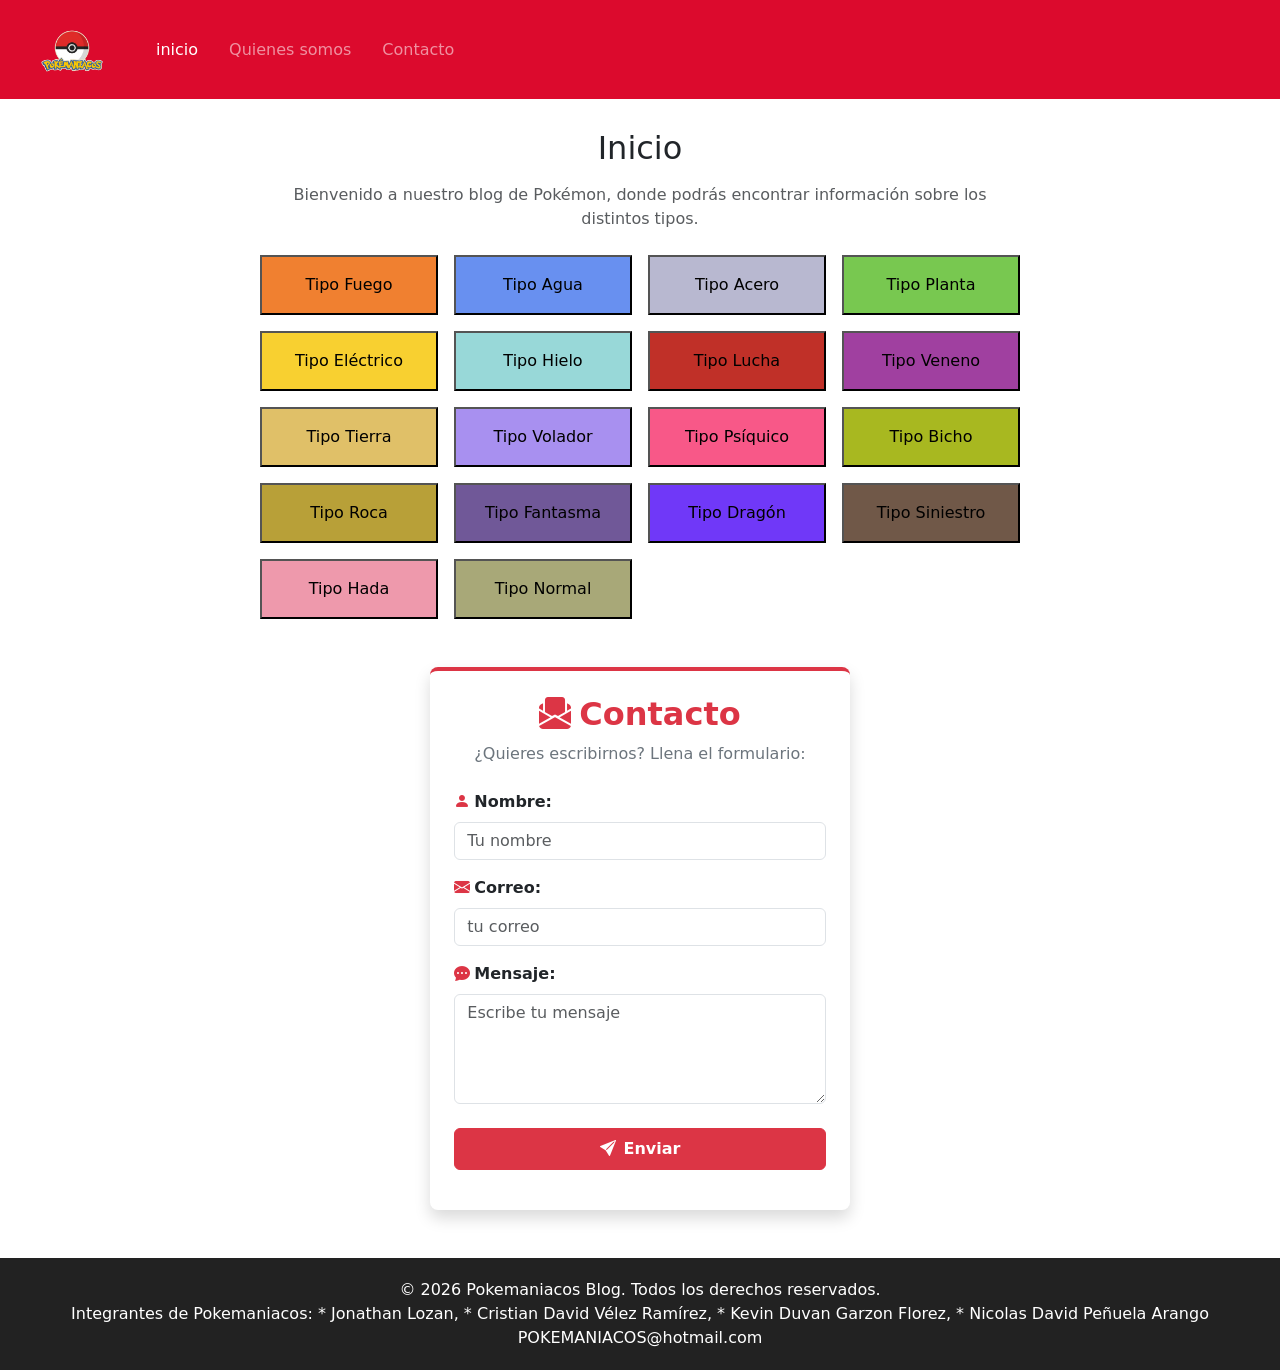
==== commit e7154056: "Cambios somos" ====
--- a/index.html
+++ b/index.html
@@ -33,7 +33,7 @@
             <a class="nav-link active" aria-current="page" href="#inicio">inicio</a>
           </li>
           <li class="nav-item">
-            <a class="nav-link" href="#somos">Quienes somos</a>
+            <a class="nav-link" href="somos.html">Quienes somos</a>
           </li>
           <li class="nav-item">
             <a class="nav-link" href="#contacto">Contacto</a>
@@ -114,62 +114,7 @@
             </div>
         </section>
 
-        <div class="container main-somos" id="somos">
-            <section class="seccion introduccion-somos" >
-                <div class="texto-somos">
-                    <p class="etiqueta-somos">QUIÉNES SOMOS</p>
-                    <h2>¡Somos fans de Pokémon y queremos compartir nuestra pasión!</h2>
-                    <p>En <strong>BlogDePokémon</strong> somos un grupo de fanáticos del increíble mundo Pokémon.
-                        Creamos
-                        este espacio para reunir a todas las personas que, como nosotros, aman los Pokémon, disfrutan de
-                        sus
-                        aventuras y sienten emoción al descubrir nuevas especies, conocer sus habilidades y recordar los
-                        momentos más memorables de esta gran franquicia.</p>
-                    <p>Creemos que Pokémon es mucho más que un juego o una serie: es un universo lleno de aventuras,
-                        amistad, estrategias y recuerdos que han acompañado a generaciones. Por eso, creamos este blog
-                        para
-                        compartir noticias, curiosidades, información sobre nuestros Pokémon favoritos y todo lo
-                        relacionado
-                        con este fascinante mundo.</p>
-                    <p><strong>¡Si amas los Pokémon tanto como nosotros, este es tu lugar!</strong> Queremos que formes
-                        parte de nuestra comunidad, descubras nuevos contenidos y compartas con otros entrenadores la
-                        pasión
-                        por atraparlos a todos.</p>
-                </div>
-                <img class="imagen-somos"
-                    src="https://editors.dexerto.com/wp-content/uploads/2023/01/11/pokemon-anime-ashs-team-header.jpg"
-                    alt="Pokémon reunidos">
-            </section>
-            <section class="seccion valores-somos">
-                <h2>Lo que nos inspira</h2>
-                <div class="tarjetas-somos">
-                    <article class="tarjeta-somos">
-                        <span class="icono-somos" aria-hidden="true">⚡</span>
-                        <h3>Nuestra Pasión</h3>
-                        <p>Compartimos nuestro amor por Pokémon, sus criaturas, aventuras y emocionantes batallas.</p>
-                    </article>
-                    <article class="tarjeta-somos">
-                        <span class="icono-somos" aria-hidden="true">👥</span>
-                        <h3>Nuestra comunidad</h3>
-                        <p>Un espacio para que los entrenadores compartan teorías, experiencias, curiosidades y
-                            recomendaciones.</p>
-                    </article>
-                    <article class="tarjeta-somos">
-                        <span class="icono-somos" aria-hidden="true">🎯</span>
-                        <h3>Nuestra misión</h3>
-                        <p>Crear un blog para descubrir nuevos Pokémon, recordar grandes aventuras y disfrutar juntos de
-                            este universo.</p>
-                    </article>
-                </div>
-            </section>
-            <section class="banner-somos">
-                <div>
-                    <h2>¡Siempre hay un nuevo Pokémon por descubrir!</h2>
-                    <p>Explora nuestro blog y descubre cosas nuevas.</p>
-                </div>
-                <a class="boton-somos" href="index.html">Acceso al blog</a>
-            </section>
-        </div>
+    
 
               <section id="contacto" class="container my-5">
             <div class="row justify-content-center">
@@ -780,4 +725,5 @@
     <script src="https://cdn.jsdelivr.net/npm/bootstrap@5.3.8/dist/js/bootstrap.bundle.min.js"></script>
     <script src="app.js" defer></script>
 
+    <script src="https://cdn.jsdelivr.net/npm/bootstrap@5.3.3/dist/js/bootstrap.bundle.min.js"></script>
 </body>
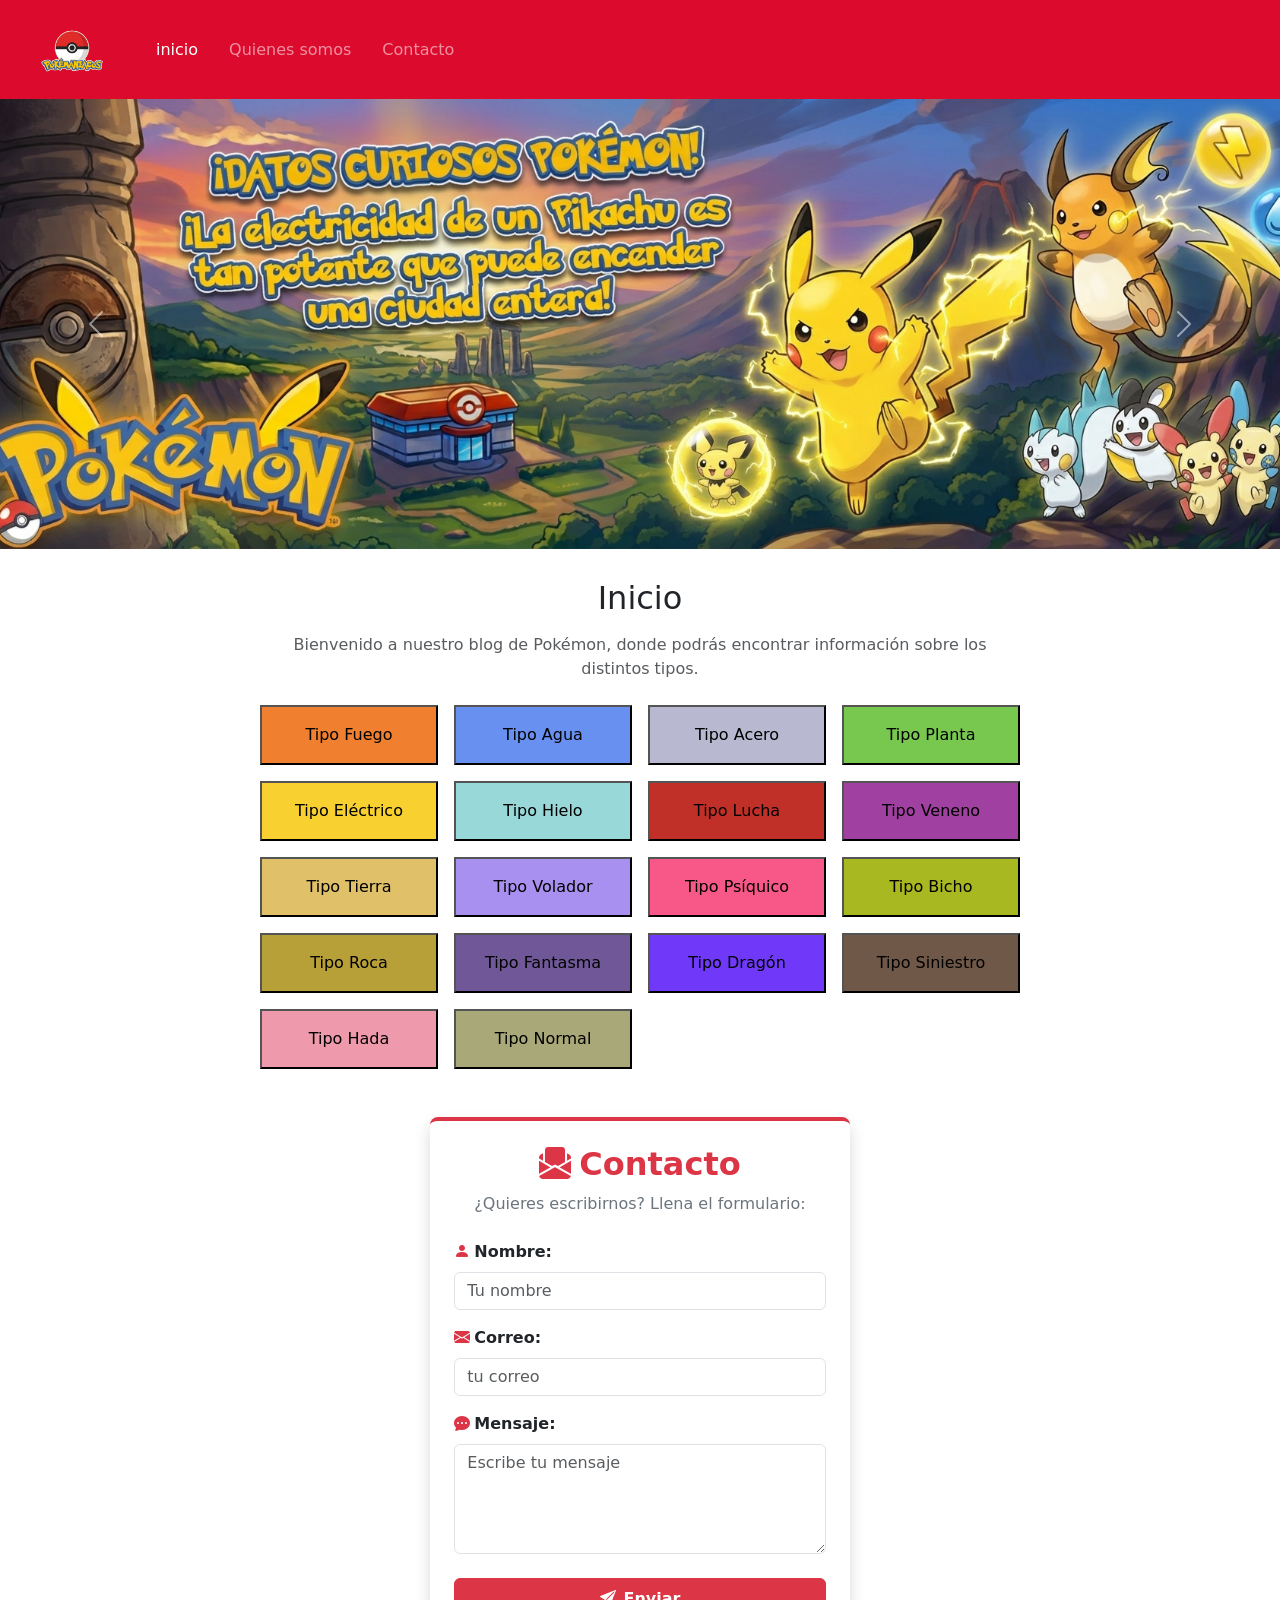
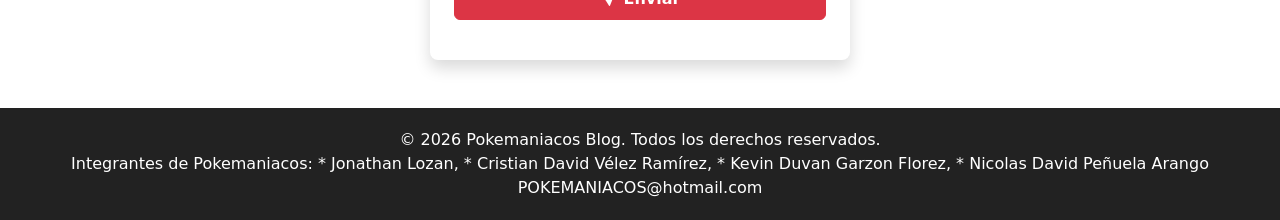
==== commit 15e5af15: "carrucel" ====
--- a/index.html
+++ b/index.html
@@ -3,46 +3,74 @@
 
 <head>
 
-        <meta charset="UTF-8">
-        <meta name="viewport" content="width=device-width, initial-scale=1.0">
-        <title>Pokemaniacos Blog</title>
-        <link rel="stylesheet" href="styles.css">
-        <link rel="preconnect" href="https://fonts.googleapis.com">
-        <link href="https://cdn.jsdelivr.net/npm/bootstrap@5.3.8/dist/css/bootstrap.min.css" rel="stylesheet"
-            integrity="sha384-sRIl4kxILFvY47J16cr9ZwB07vP4J8+LH7qKQnuqkuIAvNWLzeN8tE5YBujZqJLB" crossorigin="anonymous">
-        <link href="https://cdn.jsdelivr.net/npm/bootstrap-icons@1.13.2/font/bootstrap-icons.min.css" rel="stylesheet">
-    
+    <meta charset="UTF-8">
+    <meta name="viewport" content="width=device-width, initial-scale=1.0">
+    <title>Pokemaniacos Blog</title>
+    <link rel="stylesheet" href="styles.css">
+    <link rel="preconnect" href="https://fonts.googleapis.com">
+    <link href="https://cdn.jsdelivr.net/npm/bootstrap@5.3.8/dist/css/bootstrap.min.css" rel="stylesheet"
+        integrity="sha384-sRIl4kxILFvY47J16cr9ZwB07vP4J8+LH7qKQnuqkuIAvNWLzeN8tE5YBujZqJLB" crossorigin="anonymous">
+    <link href="https://cdn.jsdelivr.net/npm/bootstrap-icons@1.13.2/font/bootstrap-icons.min.css" rel="stylesheet">
+
 </head>
 
 <body>
     <header>
-<nav class="navbar navbar-expand-lg navbar-dark">
-    <div class="container-fluid">
-
-      <a class="navbar-brand" href="#inicio">
-  <img src="imagenes/logo.png" alt="Logo Pokemaniacos" height="40" class="d-inline-block align-text-top">
-</a>
-
-      <button class="navbar-toggler" type="button" data-bs-toggle="collapse" data-bs-target="#navbarNav" aria-controls="navbarNav" aria-expanded="false" aria-label="Toggle navigation">
-        <span class="navbar-toggler-icon"></span>
-      </button>
-      
-      <div class="collapse navbar-collapse" id="navbarNav">
-        <ul class="navbar-nav me-auto mb-2 mb-lg-0">
-          <li class="nav-item">
-            <a class="nav-link active" aria-current="page" href="#inicio">inicio</a>
-          </li>
-          <li class="nav-item">
-            <a class="nav-link" href="somos.html">Quienes somos</a>
-          </li>
-          <li class="nav-item">
-            <a class="nav-link" href="#contacto">Contacto</a>
-          </li>
-        </ul>
-      </div>
-    </div>
-  </nav>
-</header>
+        <nav class="navbar navbar-expand-lg navbar-dark">
+            <div class="container-fluid">
+
+                <a class="navbar-brand" href="#inicio">
+                    <img src="imagenes/logo.png" alt="Logo Pokemaniacos" height="40"
+                        class="d-inline-block align-text-top">
+                </a>
+
+                <button class="navbar-toggler" type="button" data-bs-toggle="collapse" data-bs-target="#navbarNav"
+                    aria-controls="navbarNav" aria-expanded="false" aria-label="Toggle navigation">
+                    <span class="navbar-toggler-icon"></span>
+                </button>
+
+                <div class="collapse navbar-collapse" id="navbarNav">
+                    <ul class="navbar-nav me-auto mb-2 mb-lg-0">
+                        <li class="nav-item">
+                            <a class="nav-link active" aria-current="page" href="#inicio">inicio</a>
+                        </li>
+                        <li class="nav-item">
+                            <a class="nav-link" href="somos.html">Quienes somos</a>
+                        </li>
+                        <li class="nav-item">
+                            <a class="nav-link" href="#contacto">Contacto</a>
+                        </li>
+                    </ul>
+                </div>
+            </div>
+        </nav>
+    </header>
+
+    <div id="carouselExample" class="carousel slide" data-bs-ride="carousel">
+  <div class="carousel-inner">
+    <div class="carousel-item active">
+      <img src="imagenes/banner1.jpg" class="d-block w-100" alt="Banner Pokémon 1">
+    </div>
+    <div class="carousel-item">
+      <img src="imagenes/banner2.jpg" class="d-block w-100" alt="Banner Pokémon 2">
+    </div>
+    <div class="carousel-item">
+      <img src="imagenes/banner3.jpg" class="d-block w-100" alt="Banner Pokémon 3">
+    </div>
+    <div class="carousel-item">
+      <img src="imagenes/banner4.jpg" class="d-block w-100" alt="Banner Pokémon 4">
+    </div>
+  </div>
+  
+  <button class="carousel-control-prev" type="button" data-bs-target="#carouselExample" data-bs-slide="prev">
+    <span class="carousel-control-prev-icon" aria-hidden="true"></span>
+    <span class="visually-hidden">Anterior</span>
+  </button>
+  <button class="carousel-control-next" type="button" data-bs-target="#carouselExample" data-bs-slide="next">
+    <span class="carousel-control-next-icon" aria-hidden="true"></span>
+    <span class="visually-hidden">Siguiente</span>
+  </button>
+</div>
     <main>
         <section id="inicio" class="mb-5">
             <h2 class="text-center mb-3">Inicio</h2>
@@ -53,7 +81,7 @@
             <div class="row row-cols-2 row-cols-md-3 row-cols-lg-4 g-3">
                 <div class="col">
                     <button class="tipo-btn tipo-fuego w-100 py-3" onclick="abrirModal('fuego')">
-                         Tipo Fuego
+                        Tipo Fuego
                     </button>
                 </div>
                 <div class="col">
@@ -70,7 +98,8 @@
                     <button class="tipo-btn tipo-planta w-100 py-3" onclick="abrirModal('planta')"> Tipo Planta</button>
                 </div>
                 <div class="col">
-                    <button class="tipo-btn tipo-electrico w-100 py-3" onclick="abrirModal('electrico')">Tipo Eléctrico</button>
+                    <button class="tipo-btn tipo-electrico w-100 py-3" onclick="abrirModal('electrico')">Tipo
+                        Eléctrico</button>
                 </div>
                 <div class="col">
                     <button class="tipo-btn tipo-hielo w-100 py-3" onclick="abrirModal('hielo')"> Tipo Hielo</button>
@@ -85,10 +114,12 @@
                     <button class="tipo-btn tipo-tierra w-100 py-3" onclick="abrirModal('tierra')"> Tipo Tierra</button>
                 </div>
                 <div class="col">
-                    <button class="tipo-btn tipo-volador w-100 py-3" onclick="abrirModal('volador')"> Tipo Volador</button>
-                </div>
-                <div class="col">
-                    <button class="tipo-btn tipo-psiquico w-100 py-3" onclick="abrirModal('psiquico')"> Tipo Psíquico</button>
+                    <button class="tipo-btn tipo-volador w-100 py-3" onclick="abrirModal('volador')"> Tipo
+                        Volador</button>
+                </div>
+                <div class="col">
+                    <button class="tipo-btn tipo-psiquico w-100 py-3" onclick="abrirModal('psiquico')"> Tipo
+                        Psíquico</button>
                 </div>
                 <div class="col">
                     <button class="tipo-btn tipo-bicho w-100 py-3" onclick="abrirModal('bicho')"> Tipo Bicho</button>
@@ -97,13 +128,15 @@
                     <button class="tipo-btn tipo-roca w-100 py-3" onclick="abrirModal('roca')"> Tipo Roca</button>
                 </div>
                 <div class="col">
-                    <button class="tipo-btn tipo-fantasma w-100 py-3" onclick="abrirModal('fantasma')"> Tipo Fantasma</button>
+                    <button class="tipo-btn tipo-fantasma w-100 py-3" onclick="abrirModal('fantasma')"> Tipo
+                        Fantasma</button>
                 </div>
                 <div class="col">
                     <button class="tipo-btn tipo-dragon w-100 py-3" onclick="abrirModal('dragon')"> Tipo Dragón</button>
                 </div>
                 <div class="col">
-                    <button class="tipo-btn tipo-siniestro w-100 py-3" onclick="abrirModal('siniestro')">Tipo Siniestro</button>
+                    <button class="tipo-btn tipo-siniestro w-100 py-3" onclick="abrirModal('siniestro')">Tipo
+                        Siniestro</button>
                 </div>
                 <div class="col">
                     <button class="tipo-btn tipo-hada w-100 py-3" onclick="abrirModal('hada')"> Tipo Hada</button>
@@ -114,9 +147,8 @@
             </div>
         </section>
 
-    
-
-              <section id="contacto" class="container my-5">
+
+        <section id="contacto" class="container my-5">
             <div class="row justify-content-center">
                 <div class="col-12 col-md-8 col-lg-7">
                     <div class="card shadow border-0 border-top border-danger border-4 rounded-3">
@@ -131,21 +163,24 @@
                                     <label for="nombre" class="form-label fw-semibold">
                                         <i class="bi bi-person-fill text-danger me-1"></i>Nombre:
                                     </label>
-                                    <input type="text" class="form-control" id="nombre" placeholder="Tu nombre" required>
+                                    <input type="text" class="form-control" id="nombre" placeholder="Tu nombre"
+                                        required>
                                 </div>
 
                                 <div class="mb-3 text-start">
                                     <label for="correo" class="form-label fw-semibold">
                                         <i class="bi bi-envelope-fill text-danger me-1"></i>Correo:
                                     </label>
-                                    <input type="email" class="form-control" id="correo" placeholder="tu correo" required>
+                                    <input type="email" class="form-control" id="correo" placeholder="tu correo"
+                                        required>
                                 </div>
 
                                 <div class="mb-3 text-start">
                                     <label for="mensaje" class="form-label fw-semibold">
                                         <i class="bi bi-chat-dots-fill text-danger me-1"></i>Mensaje:
                                     </label>
-                                    <textarea class="form-control" id="mensaje" rows="4" placeholder="Escribe tu mensaje" required></textarea>
+                                    <textarea class="form-control" id="mensaje" rows="4"
+                                        placeholder="Escribe tu mensaje" required></textarea>
                                 </div>
 
                                 <button type="submit" class="btn btn-danger w-100 fw-bold py-2 mt-2">
@@ -191,13 +226,17 @@
                             <h5 class="mt-3">Estadísticas Base</h5>
                             <ul class="list-group">
                                 <li class="list-group-item d-flex justify-content-between">
-                                    <span>HP</span><strong>78</strong></li>
-                                <li class="list-group-item d-flex justify-content-between">
-                                    <span>Ataque</span><strong>84</strong></li>
-                                <li class="list-group-item d-flex justify-content-between">
-                                    <span>Defensa</span><strong>78</strong></li>
-                                <li class="list-group-item d-flex justify-content-between">
-                                    <span>Velocidad</span><strong>100</strong></li>
+                                    <span>HP</span><strong>78</strong>
+                                </li>
+                                <li class="list-group-item d-flex justify-content-between">
+                                    <span>Ataque</span><strong>84</strong>
+                                </li>
+                                <li class="list-group-item d-flex justify-content-between">
+                                    <span>Defensa</span><strong>78</strong>
+                                </li>
+                                <li class="list-group-item d-flex justify-content-between">
+                                    <span>Velocidad</span><strong>100</strong>
+                                </li>
                             </ul>
                         </div>
                     </div>
@@ -226,13 +265,17 @@
                             <h5 class="mt-3">Estadísticas Base</h5>
                             <ul class="list-group">
                                 <li class="list-group-item d-flex justify-content-between">
-                                    <span>HP</span><strong>80</strong></li>
-                                <li class="list-group-item d-flex justify-content-between">
-                                    <span>Ataque</span><strong>68</strong></li>
-                                <li class="list-group-item d-flex justify-content-between">
-                                    <span>Defensa</span><strong>80</strong></li>
-                                <li class="list-group-item d-flex justify-content-between">
-                                    <span>Velocidad</span><strong>50</strong></li>
+                                    <span>HP</span><strong>80</strong>
+                                </li>
+                                <li class="list-group-item d-flex justify-content-between">
+                                    <span>Ataque</span><strong>68</strong>
+                                </li>
+                                <li class="list-group-item d-flex justify-content-between">
+                                    <span>Defensa</span><strong>80</strong>
+                                </li>
+                                <li class="list-group-item d-flex justify-content-between">
+                                    <span>Velocidad</span><strong>50</strong>
+                                </li>
                             </ul>
                         </div>
                     </div>
@@ -260,468 +303,543 @@
                             <h5 class="mt-3">Estadísticas Base</h5>
                             <ul class="list-group">
                                 <li class="list-group-item d-flex justify-content-between">
+                                    <span>HP</span><strong>80</strong>
+                                </li>
+                                <li class="list-group-item d-flex justify-content-between">
+                                    <span>Ataque</span><strong>98</strong>
+                                </li>
+                                <li class="list-group-item d-flex justify-content-between">
+                                    <span>Defensa</span><strong>80</strong>
+                                </li>
+                                <li class="list-group-item d-flex justify-content-between">
+                                    <span>Velocidad</span><strong>90</strong>
+                                </li>
+                            </ul>
+                        </div>
+                    </div>
+                </div>
+            </div>
+        </div>
+    </div>
+    <!-- ===== MODAL PLANTA ===== -->
+    <div class="modal fade" id="modal-planta" tabindex="-1" aria-hidden="true">
+        <div class="modal-dialog modal-lg modal-dialog-centered">
+            <div class="modal-content">
+                <div class="modal-header tipo-planta">
+                    <h5 class="modal-title text-white"> Venusaur</h5>
+                    <button type="button" class="btn-close btn-close-white" data-bs-dismiss="modal"
+                        aria-label="Cerrar"></button>
+                </div>
+                <div class="modal-body">
+                    <div class="row g-4 align-items-center">
+                        <div class="col-md-6 text-center">
+                            <img src="https://raw.githubusercontent.com/PokeAPI/sprites/master/sprites/pokemon/other/official-artwork/3.png"
+                                class="img-fluid rounded-3" alt="Venusaur">
+                        </div>
+                        <div class="col-md-6">
+                            <h4>Tipos: Planta / Veneno</h4>
+                            <h5 class="mt-3">Estadísticas Base</h5>
+                            <ul class="list-group">
+                                <li class="list-group-item d-flex justify-content-between">
                                     <span>HP</span><strong>80</strong></li>
                                 <li class="list-group-item d-flex justify-content-between">
-                                    <span>Ataque</span><strong>98</strong></li>
+                                    <span>Ataque</span><strong>82</strong></li>
+                                <li class="list-group-item d-flex justify-content-between">
+                                    <span>Defensa</span><strong>83</strong></li>
+                                <li class="list-group-item d-flex justify-content-between">
+                                    <span>Velocidad</span><strong>80</strong></li>
+                            </ul>
+                        </div>
+                    </div>
+                </div>
+            </div>
+        </div>
+    </div>
+    <!-- ===== MODAL ELÉCTRICO ===== -->
+    <div class="modal fade" id="modal-electrico" tabindex="-1" aria-hidden="true">
+        <div class="modal-dialog modal-lg modal-dialog-centered">
+            <div class="modal-content">
+                <div class="modal-header tipo-electrico">
+                    <h5 class="modal-title"> Pikachu</h5>
+                    <button type="button" class="btn-close" data-bs-dismiss="modal" aria-label="Cerrar"></button>
+                </div>
+                <div class="modal-body">
+                    <div class="row g-4 align-items-center">
+                        <div class="col-md-6 text-center">
+                            <img src="https://raw.githubusercontent.com/PokeAPI/sprites/master/sprites/pokemon/other/official-artwork/25.png"
+                                class="img-fluid rounded-3" alt="Pikachu">
+                        </div>
+                        <div class="col-md-6">
+                            <h4>Tipos: Eléctrico</h4>
+                            <h5 class="mt-3">Estadísticas Base</h5>
+                            <ul class="list-group">
+                                <li class="list-group-item d-flex justify-content-between">
+                                    <span>HP</span><strong>35</strong></li>
+                                <li class="list-group-item d-flex justify-content-between">
+                                    <span>Ataque</span><strong>55</strong></li>
+                                <li class="list-group-item d-flex justify-content-between">
+                                    <span>Defensa</span><strong>40</strong></li>
+                                <li class="list-group-item d-flex justify-content-between">
+                                    <span>Velocidad</span><strong>90</strong></li>
+                            </ul>
+                        </div>
+                    </div>
+                </div>
+            </div>
+        </div>
+    </div>
+
+    <!-- ===== MODAL HIELO ===== -->
+    <div class="modal fade" id="modal-hielo" tabindex="-1" aria-hidden="true">
+        <div class="modal-dialog modal-lg modal-dialog-centered">
+            <div class="modal-content">
+                <div class="modal-header tipo-hielo">
+                    <h5 class="modal-title"> Articuno</h5>
+                    <button type="button" class="btn-close" data-bs-dismiss="modal" aria-label="Cerrar"></button>
+                </div>
+                <div class="modal-body">
+                    <div class="row g-4 align-items-center">
+                        <div class="col-md-6 text-center">
+                            <img src="https://raw.githubusercontent.com/PokeAPI/sprites/master/sprites/pokemon/other/official-artwork/144.png"
+                                class="img-fluid rounded-3" alt="Articuno">
+                        </div>
+                        <div class="col-md-6">
+                            <h4>Tipos: Hielo / Volador</h4>
+                            <h5 class="mt-3">Estadísticas Base</h5>
+                            <ul class="list-group">
+                                <li class="list-group-item d-flex justify-content-between">
+                                    <span>HP</span><strong>90</strong></li>
+                                <li class="list-group-item d-flex justify-content-between">
+                                    <span>Ataque</span><strong>85</strong></li>
+                                <li class="list-group-item d-flex justify-content-between">
+                                    <span>Defensa</span><strong>100</strong></li>
+                                <li class="list-group-item d-flex justify-content-between">
+                                    <span>Velocidad</span><strong>85</strong></li>
+                            </ul>
+                        </div>
+                    </div>
+                </div>
+            </div>
+        </div>
+    </div>
+
+    <!-- ===== MODAL LUCHA ===== -->
+    <div class="modal fade" id="modal-lucha" tabindex="-1" aria-hidden="true">
+        <div class="modal-dialog modal-lg modal-dialog-centered">
+            <div class="modal-content">
+                <div class="modal-header tipo-lucha">
+                    <h5 class="modal-title text-white"> Machamp</h5>
+                    <button type="button" class="btn-close btn-close-white" data-bs-dismiss="modal"
+                        aria-label="Cerrar"></button>
+                </div>
+                <div class="modal-body">
+                    <div class="row g-4 align-items-center">
+                        <div class="col-md-6 text-center">
+                            <img src="https://raw.githubusercontent.com/PokeAPI/sprites/master/sprites/pokemon/other/official-artwork/68.png"
+                                class="img-fluid rounded-3" alt="Machamp">
+                        </div>
+                        <div class="col-md-6">
+                            <h4>Tipos: Lucha</h4>
+                            <h5 class="mt-3">Estadísticas Base</h5>
+                            <ul class="list-group">
+                                <li class="list-group-item d-flex justify-content-between">
+                                    <span>HP</span><strong>90</strong></li>
+                                <li class="list-group-item d-flex justify-content-between">
+                                    <span>Ataque</span><strong>130</strong></li>
                                 <li class="list-group-item d-flex justify-content-between">
                                     <span>Defensa</span><strong>80</strong></li>
                                 <li class="list-group-item d-flex justify-content-between">
-                                    <span>Velocidad</span><strong>90</strong></li>
-                            </ul>
-                        </div>
-                    </div>
-                </div>
-            </div>
-        </div>
-    </div>
-    <!-- ===== MODAL PLANTA ===== -->
-<div class="modal fade" id="modal-planta" tabindex="-1" aria-hidden="true">
-    <div class="modal-dialog modal-lg modal-dialog-centered">
-        <div class="modal-content">
-            <div class="modal-header tipo-planta">
-                <h5 class="modal-title text-white"> Venusaur</h5>
-                <button type="button" class="btn-close btn-close-white" data-bs-dismiss="modal" aria-label="Cerrar"></button>
-            </div>
-            <div class="modal-body">
-                <div class="row g-4 align-items-center">
-                    <div class="col-md-6 text-center">
-                        <img src="https://raw.githubusercontent.com/PokeAPI/sprites/master/sprites/pokemon/other/official-artwork/3.png"
-                             class="img-fluid rounded-3" alt="Venusaur">
-                    </div>
-                    <div class="col-md-6">
-                        <h4>Tipos: Planta / Veneno</h4>
-                        <h5 class="mt-3">Estadísticas Base</h5>
-                        <ul class="list-group">
-                            <li class="list-group-item d-flex justify-content-between"><span>HP</span><strong>80</strong></li>
-                            <li class="list-group-item d-flex justify-content-between"><span>Ataque</span><strong>82</strong></li>
-                            <li class="list-group-item d-flex justify-content-between"><span>Defensa</span><strong>83</strong></li>
-                            <li class="list-group-item d-flex justify-content-between"><span>Velocidad</span><strong>80</strong></li>
-                        </ul>
-                    </div>
-                </div>
-            </div>
-        </div>
-    </div>
-</div>
-<!-- ===== MODAL ELÉCTRICO ===== -->
-<div class="modal fade" id="modal-electrico" tabindex="-1" aria-hidden="true">
-    <div class="modal-dialog modal-lg modal-dialog-centered">
-        <div class="modal-content">
-            <div class="modal-header tipo-electrico">
-                <h5 class="modal-title"> Pikachu</h5>
-                <button type="button" class="btn-close" data-bs-dismiss="modal" aria-label="Cerrar"></button>
-            </div>
-            <div class="modal-body">
-                <div class="row g-4 align-items-center">
-                    <div class="col-md-6 text-center">
-                        <img src="https://raw.githubusercontent.com/PokeAPI/sprites/master/sprites/pokemon/other/official-artwork/25.png"
-                             class="img-fluid rounded-3" alt="Pikachu">
-                    </div>
-                    <div class="col-md-6">
-                        <h4>Tipos: Eléctrico</h4>
-                        <h5 class="mt-3">Estadísticas Base</h5>
-                        <ul class="list-group">
-                            <li class="list-group-item d-flex justify-content-between"><span>HP</span><strong>35</strong></li>
-                            <li class="list-group-item d-flex justify-content-between"><span>Ataque</span><strong>55</strong></li>
-                            <li class="list-group-item d-flex justify-content-between"><span>Defensa</span><strong>40</strong></li>
-                            <li class="list-group-item d-flex justify-content-between"><span>Velocidad</span><strong>90</strong></li>
-                        </ul>
-                    </div>
-                </div>
-            </div>
-        </div>
-    </div>
-</div>
-
-<!-- ===== MODAL HIELO ===== -->
-<div class="modal fade" id="modal-hielo" tabindex="-1" aria-hidden="true">
-    <div class="modal-dialog modal-lg modal-dialog-centered">
-        <div class="modal-content">
-            <div class="modal-header tipo-hielo">
-                <h5 class="modal-title"> Articuno</h5>
-                <button type="button" class="btn-close" data-bs-dismiss="modal" aria-label="Cerrar"></button>
-            </div>
-            <div class="modal-body">
-                <div class="row g-4 align-items-center">
-                    <div class="col-md-6 text-center">
-                        <img src="https://raw.githubusercontent.com/PokeAPI/sprites/master/sprites/pokemon/other/official-artwork/144.png"
-                             class="img-fluid rounded-3" alt="Articuno">
-                    </div>
-                    <div class="col-md-6">
-                        <h4>Tipos: Hielo / Volador</h4>
-                        <h5 class="mt-3">Estadísticas Base</h5>
-                        <ul class="list-group">
-                            <li class="list-group-item d-flex justify-content-between"><span>HP</span><strong>90</strong></li>
-                            <li class="list-group-item d-flex justify-content-between"><span>Ataque</span><strong>85</strong></li>
-                            <li class="list-group-item d-flex justify-content-between"><span>Defensa</span><strong>100</strong></li>
-                            <li class="list-group-item d-flex justify-content-between"><span>Velocidad</span><strong>85</strong></li>
-                        </ul>
-                    </div>
-                </div>
-            </div>
-        </div>
-    </div>
-</div>
-
-<!-- ===== MODAL LUCHA ===== -->
-<div class="modal fade" id="modal-lucha" tabindex="-1" aria-hidden="true">
-    <div class="modal-dialog modal-lg modal-dialog-centered">
-        <div class="modal-content">
-            <div class="modal-header tipo-lucha">
-                <h5 class="modal-title text-white"> Machamp</h5>
-                <button type="button" class="btn-close btn-close-white" data-bs-dismiss="modal" aria-label="Cerrar"></button>
-            </div>
-            <div class="modal-body">
-                <div class="row g-4 align-items-center">
-                    <div class="col-md-6 text-center">
-                        <img src="https://raw.githubusercontent.com/PokeAPI/sprites/master/sprites/pokemon/other/official-artwork/68.png"
-                             class="img-fluid rounded-3" alt="Machamp">
-                    </div>
-                    <div class="col-md-6">
-                        <h4>Tipos: Lucha</h4>
-                        <h5 class="mt-3">Estadísticas Base</h5>
-                        <ul class="list-group">
-                            <li class="list-group-item d-flex justify-content-between"><span>HP</span><strong>90</strong></li>
-                            <li class="list-group-item d-flex justify-content-between"><span>Ataque</span><strong>130</strong></li>
-                            <li class="list-group-item d-flex justify-content-between"><span>Defensa</span><strong>80</strong></li>
-                            <li class="list-group-item d-flex justify-content-between"><span>Velocidad</span><strong>55</strong></li>
-                        </ul>
-                    </div>
-                </div>
-            </div>
-        </div>
-    </div>
-</div>
-
-<!-- ===== MODAL VENENO ===== -->
-<div class="modal fade" id="modal-veneno" tabindex="-1" aria-hidden="true">
-    <div class="modal-dialog modal-lg modal-dialog-centered">
-        <div class="modal-content">
-            <div class="modal-header tipo-veneno">
-                <h5 class="modal-title text-white"> Gengar</h5>
-                <button type="button" class="btn-close btn-close-white" data-bs-dismiss="modal" aria-label="Cerrar"></button>
-            </div>
-            <div class="modal-body">
-                <div class="row g-4 align-items-center">
-                    <div class="col-md-6 text-center">
-                        <img src="https://raw.githubusercontent.com/PokeAPI/sprites/master/sprites/pokemon/other/official-artwork/94.png"
-                             class="img-fluid rounded-3" alt="Gengar">
-                    </div>
-                    <div class="col-md-6">
-                        <h4>Tipos: Fantasma / Veneno</h4>
-                        <h5 class="mt-3">Estadísticas Base</h5>
-                        <ul class="list-group">
-                            <li class="list-group-item d-flex justify-content-between"><span>HP</span><strong>60</strong></li>
-                            <li class="list-group-item d-flex justify-content-between"><span>Ataque</span><strong>65</strong></li>
-                            <li class="list-group-item d-flex justify-content-between"><span>Defensa</span><strong>60</strong></li>
-                            <li class="list-group-item d-flex justify-content-between"><span>Velocidad</span><strong>110</strong></li>
-                        </ul>
-                    </div>
-                </div>
-            </div>
-        </div>
-    </div>
-</div>
-
-<!-- ===== MODAL TIERRA ===== -->
-<div class="modal fade" id="modal-tierra" tabindex="-1" aria-hidden="true">
-    <div class="modal-dialog modal-lg modal-dialog-centered">
-        <div class="modal-content">
-            <div class="modal-header tipo-tierra">
-                <h5 class="modal-title"> Sandslash</h5>
-                <button type="button" class="btn-close" data-bs-dismiss="modal" aria-label="Cerrar"></button>
-            </div>
-            <div class="modal-body">
-                <div class="row g-4 align-items-center">
-                    <div class="col-md-6 text-center">
-                        <img src="https://raw.githubusercontent.com/PokeAPI/sprites/master/sprites/pokemon/other/official-artwork/28.png"
-                             class="img-fluid rounded-3" alt="Sandslash">
-                    </div>
-                    <div class="col-md-6">
-                        <h4>Tipos: Tierra</h4>
-                        <h5 class="mt-3">Estadísticas Base</h5>
-                        <ul class="list-group">
-                            <li class="list-group-item d-flex justify-content-between"><span>HP</span><strong>75</strong></li>
-                            <li class="list-group-item d-flex justify-content-between"><span>Ataque</span><strong>100</strong></li>
-                            <li class="list-group-item d-flex justify-content-between"><span>Defensa</span><strong>110</strong></li>
-                            <li class="list-group-item d-flex justify-content-between"><span>Velocidad</span><strong>65</strong></li>
-                        </ul>
-                    </div>
-                </div>
-            </div>
-        </div>
-    </div>
-</div>
-
-<!-- ===== MODAL VOLADOR ===== -->
-<div class="modal fade" id="modal-volador" tabindex="-1" aria-hidden="true">
-    <div class="modal-dialog modal-lg modal-dialog-centered">
-        <div class="modal-content">
-            <div class="modal-header tipo-volador">
-                <h5 class="modal-title text-white"> Pidgeot</h5>
-                <button type="button" class="btn-close btn-close-white" data-bs-dismiss="modal" aria-label="Cerrar"></button>
-            </div>
-            <div class="modal-body">
-                <div class="row g-4 align-items-center">
-                    <div class="col-md-6 text-center">
-                        <img src="https://raw.githubusercontent.com/PokeAPI/sprites/master/sprites/pokemon/other/official-artwork/18.png"
-                             class="img-fluid rounded-3" alt="Pidgeot">
-                    </div>
-                    <div class="col-md-6">
-                        <h4>Tipos: Normal / Volador</h4>
-                        <h5 class="mt-3">Estadísticas Base</h5>
-                        <ul class="list-group">
-                            <li class="list-group-item d-flex justify-content-between"><span>HP</span><strong>83</strong></li>
-                            <li class="list-group-item d-flex justify-content-between"><span>Ataque</span><strong>80</strong></li>
-                            <li class="list-group-item d-flex justify-content-between"><span>Defensa</span><strong>75</strong></li>
-                            <li class="list-group-item d-flex justify-content-between"><span>Velocidad</span><strong>101</strong></li>
-                        </ul>
-                    </div>
-                </div>
-            </div>
-        </div>
-    </div>
-</div>
-
-<!-- ===== MODAL PSÍQUICO ===== -->
-<div class="modal fade" id="modal-psiquico" tabindex="-1" aria-hidden="true">
-    <div class="modal-dialog modal-lg modal-dialog-centered">
-        <div class="modal-content">
-            <div class="modal-header tipo-psiquico">
-                <h5 class="modal-title text-white"> Alakazam</h5>
-                <button type="button" class="btn-close btn-close-white" data-bs-dismiss="modal" aria-label="Cerrar"></button>
-            </div>
-            <div class="modal-body">
-                <div class="row g-4 align-items-center">
-                    <div class="col-md-6 text-center">
-                        <img src="https://raw.githubusercontent.com/PokeAPI/sprites/master/sprites/pokemon/other/official-artwork/65.png"
-                             class="img-fluid rounded-3" alt="Alakazam">
-                    </div>
-                    <div class="col-md-6">
-                        <h4>Tipos: Psíquico</h4>
-                        <h5 class="mt-3">Estadísticas Base</h5>
-                        <ul class="list-group">
-                            <li class="list-group-item d-flex justify-content-between"><span>HP</span><strong>55</strong></li>
-                            <li class="list-group-item d-flex justify-content-between"><span>Ataque</span><strong>50</strong></li>
-                            <li class="list-group-item d-flex justify-content-between"><span>Defensa</span><strong>45</strong></li>
-                            <li class="list-group-item d-flex justify-content-between"><span>Velocidad</span><strong>120</strong></li>
-                        </ul>
-                    </div>
-                </div>
-            </div>
-        </div>
-    </div>
-</div>
-
-<!-- ===== MODAL BICHO ===== -->
-<div class="modal fade" id="modal-bicho" tabindex="-1" aria-hidden="true">
-    <div class="modal-dialog modal-lg modal-dialog-centered">
-        <div class="modal-content">
-            <div class="modal-header tipo-bicho">
-                <h5 class="modal-title text-white"> Scyther</h5>
-                <button type="button" class="btn-close btn-close-white" data-bs-dismiss="modal" aria-label="Cerrar"></button>
-            </div>
-            <div class="modal-body">
-                <div class="row g-4 align-items-center">
-                    <div class="col-md-6 text-center">
-                        <img src="https://raw.githubusercontent.com/PokeAPI/sprites/master/sprites/pokemon/other/official-artwork/123.png"
-                             class="img-fluid rounded-3" alt="Scyther">
-                    </div>
-                    <div class="col-md-6">
-                        <h4>Tipos: Bicho / Volador</h4>
-                        <h5 class="mt-3">Estadísticas Base</h5>
-                        <ul class="list-group">
-                            <li class="list-group-item d-flex justify-content-between"><span>HP</span><strong>70</strong></li>
-                            <li class="list-group-item d-flex justify-content-between"><span>Ataque</span><strong>110</strong></li>
-                            <li class="list-group-item d-flex justify-content-between"><span>Defensa</span><strong>80</strong></li>
-                            <li class="list-group-item d-flex justify-content-between"><span>Velocidad</span><strong>105</strong></li>
-                        </ul>
-                    </div>
-                </div>
-            </div>
-        </div>
-    </div>
-</div>
-
-<!-- ===== MODAL ROCA ===== -->
-<div class="modal fade" id="modal-roca" tabindex="-1" aria-hidden="true">
-    <div class="modal-dialog modal-lg modal-dialog-centered">
-        <div class="modal-content">
-            <div class="modal-header tipo-roca">
-                <h5 class="modal-title"> Golem</h5>
-                <button type="button" class="btn-close" data-bs-dismiss="modal" aria-label="Cerrar"></button>
-            </div>
-            <div class="modal-body">
-                <div class="row g-4 align-items-center">
-                    <div class="col-md-6 text-center">
-                        <img src="https://raw.githubusercontent.com/PokeAPI/sprites/master/sprites/pokemon/other/official-artwork/76.png"
-                             class="img-fluid rounded-3" alt="Golem">
-                    </div>
-                    <div class="col-md-6">
-                        <h4>Tipos: Roca / Tierra</h4>
-                        <h5 class="mt-3">Estadísticas Base</h5>
-                        <ul class="list-group">
-                            <li class="list-group-item d-flex justify-content-between"><span>HP</span><strong>80</strong></li>
-                            <li class="list-group-item d-flex justify-content-between"><span>Ataque</span><strong>120</strong></li>
-                            <li class="list-group-item d-flex justify-content-between"><span>Defensa</span><strong>130</strong></li>
-                            <li class="list-group-item d-flex justify-content-between"><span>Velocidad</span><strong>45</strong></li>
-                        </ul>
-                    </div>
-                </div>
-            </div>
-        </div>
-    </div>
-</div>
-
-<!-- ===== MODAL FANTASMA ===== -->
-<div class="modal fade" id="modal-fantasma" tabindex="-1" aria-hidden="true">
-    <div class="modal-dialog modal-lg modal-dialog-centered">
-        <div class="modal-content">
-            <div class="modal-header tipo-fantasma">
-                <h5 class="modal-title text-white"> Haunter</h5>
-                <button type="button" class="btn-close btn-close-white" data-bs-dismiss="modal" aria-label="Cerrar"></button>
-            </div>
-            <div class="modal-body">
-                <div class="row g-4 align-items-center">
-                    <div class="col-md-6 text-center">
-                        <img src="https://raw.githubusercontent.com/PokeAPI/sprites/master/sprites/pokemon/other/official-artwork/93.png"
-                             class="img-fluid rounded-3" alt="Haunter">
-                    </div>
-                    <div class="col-md-6">
-                        <h4>Tipos: Fantasma / Veneno</h4>
-                        <h5 class="mt-3">Estadísticas Base</h5>
-                        <ul class="list-group">
-                            <li class="list-group-item d-flex justify-content-between"><span>HP</span><strong>45</strong></li>
-                            <li class="list-group-item d-flex justify-content-between"><span>Ataque</span><strong>50</strong></li>
-                            <li class="list-group-item d-flex justify-content-between"><span>Defensa</span><strong>45</strong></li>
-                            <li class="list-group-item d-flex justify-content-between"><span>Velocidad</span><strong>95</strong></li>
-                        </ul>
-                    </div>
-                </div>
-            </div>
-        </div>
-    </div>
-</div>
-
-<!-- ===== MODAL DRAGÓN ===== -->
-<div class="modal fade" id="modal-dragon" tabindex="-1" aria-hidden="true">
-    <div class="modal-dialog modal-lg modal-dialog-centered">
-        <div class="modal-content">
-            <div class="modal-header tipo-dragon">
-                <h5 class="modal-title text-white"> Dragonite</h5>
-                <button type="button" class="btn-close btn-close-white" data-bs-dismiss="modal" aria-label="Cerrar"></button>
-            </div>
-            <div class="modal-body">
-                <div class="row g-4 align-items-center">
-                    <div class="col-md-6 text-center">
-                        <img src="https://raw.githubusercontent.com/PokeAPI/sprites/master/sprites/pokemon/other/official-artwork/149.png"
-                             class="img-fluid rounded-3" alt="Dragonite">
-                    </div>
-                    <div class="col-md-6">
-                        <h4>Tipos: Dragón / Volador</h4>
-                        <h5 class="mt-3">Estadísticas Base</h5>
-                        <ul class="list-group">
-                            <li class="list-group-item d-flex justify-content-between"><span>HP</span><strong>91</strong></li>
-                            <li class="list-group-item d-flex justify-content-between"><span>Ataque</span><strong>134</strong></li>
-                            <li class="list-group-item d-flex justify-content-between"><span>Defensa</span><strong>95</strong></li>
-                            <li class="list-group-item d-flex justify-content-between"><span>Velocidad</span><strong>80</strong></li>
-                        </ul>
-                    </div>
-                </div>
-            </div>
-        </div>
-    </div>
-</div>
-
-<!-- ===== MODAL SINIESTRO ===== -->
-<div class="modal fade" id="modal-siniestro" tabindex="-1" aria-hidden="true">
-    <div class="modal-dialog modal-lg modal-dialog-centered">
-        <div class="modal-content">
-            <div class="modal-header tipo-siniestro">
-                <h5 class="modal-title text-white"> Umbreon</h5>
-                <button type="button" class="btn-close btn-close-white" data-bs-dismiss="modal" aria-label="Cerrar"></button>
-            </div>
-            <div class="modal-body">
-                <div class="row g-4 align-items-center">
-                    <div class="col-md-6 text-center">
-                        <img src="https://raw.githubusercontent.com/PokeAPI/sprites/master/sprites/pokemon/other/official-artwork/197.png"
-                             class="img-fluid rounded-3" alt="Umbreon">
-                    </div>
-                    <div class="col-md-6">
-                        <h4>Tipos: Siniestro</h4>
-                        <h5 class="mt-3">Estadísticas Base</h5>
-                        <ul class="list-group">
-                            <li class="list-group-item d-flex justify-content-between"><span>HP</span><strong>95</strong></li>
-                            <li class="list-group-item d-flex justify-content-between"><span>Ataque</span><strong>65</strong></li>
-                            <li class="list-group-item d-flex justify-content-between"><span>Defensa</span><strong>110</strong></li>
-                            <li class="list-group-item d-flex justify-content-between"><span>Velocidad</span><strong>65</strong></li>
-                        </ul>
-                    </div>
-                </div>
-            </div>
-        </div>
-    </div>
-</div>
-
-<!-- ===== MODAL HADA ===== -->
-<div class="modal fade" id="modal-hada" tabindex="-1" aria-hidden="true">
-    <div class="modal-dialog modal-lg modal-dialog-centered">
-        <div class="modal-content">
-            <div class="modal-header tipo-hada">
-                <h5 class="modal-title text-white"> Gardevoir</h5>
-                <button type="button" class="btn-close btn-close-white" data-bs-dismiss="modal" aria-label="Cerrar"></button>
-            </div>
-            <div class="modal-body">
-                <div class="row g-4 align-items-center">
-                    <div class="col-md-6 text-center">
-                        <img src="https://raw.githubusercontent.com/PokeAPI/sprites/master/sprites/pokemon/other/official-artwork/282.png"
-                             class="img-fluid rounded-3" alt="Gardevoir">
-                    </div>
-                    <div class="col-md-6">
-                        <h4>Tipos: Psíquico / Hada</h4>
-                        <h5 class="mt-3">Estadísticas Base</h5>
-                        <ul class="list-group">
-                            <li class="list-group-item d-flex justify-content-between"><span>HP</span><strong>68</strong></li>
-                            <li class="list-group-item d-flex justify-content-between"><span>Ataque</span><strong>65</strong></li>
-                            <li class="list-group-item d-flex justify-content-between"><span>Defensa</span><strong>65</strong></li>
-                            <li class="list-group-item d-flex justify-content-between"><span>Velocidad</span><strong>80</strong></li>
-                        </ul>
-                    </div>
-                </div>
-            </div>
-        </div>
-    </div>
-</div>
-
-<!-- ===== MODAL NORMAL ===== -->
-<div class="modal fade" id="modal-normal" tabindex="-1" aria-hidden="true">
-    <div class="modal-dialog modal-lg modal-dialog-centered">
-        <div class="modal-content">
-            <div class="modal-header tipo-normal">
-                <h5 class="modal-title text-white"> Snorlax</h5>
-                <button type="button" class="btn-close btn-close-white" data-bs-dismiss="modal" aria-label="Cerrar"></button>
-            </div>
-            <div class="modal-body">
-                <div class="row g-4 align-items-center">
-                    <div class="col-md-6 text-center">
-                        <img src="https://raw.githubusercontent.com/PokeAPI/sprites/master/sprites/pokemon/other/official-artwork/143.png"
-                             class="img-fluid rounded-3" alt="Snorlax">
-                    </div>
-                    <div class="col-md-6">
-                        <h4>Tipos: Normal</h4>
-                        <h5 class="mt-3">Estadísticas Base</h5>
-                        <ul class="list-group">
-                            <li class="list-group-item d-flex justify-content-between"><span>HP</span><strong>160</strong></li>
-                            <li class="list-group-item d-flex justify-content-between"><span>Ataque</span><strong>110</strong></li>
-                            <li class="list-group-item d-flex justify-content-between"><span>Defensa</span><strong>65</strong></li>
-                            <li class="list-group-item d-flex justify-content-between"><span>Velocidad</span><strong>30</strong></li>
-                        </ul>
-                    </div>
-                </div>
-            </div>
-        </div>
-    </div>
-</div>
+                                    <span>Velocidad</span><strong>55</strong></li>
+                            </ul>
+                        </div>
+                    </div>
+                </div>
+            </div>
+        </div>
+    </div>
+
+    <!-- ===== MODAL VENENO ===== -->
+    <div class="modal fade" id="modal-veneno" tabindex="-1" aria-hidden="true">
+        <div class="modal-dialog modal-lg modal-dialog-centered">
+            <div class="modal-content">
+                <div class="modal-header tipo-veneno">
+                    <h5 class="modal-title text-white"> Gengar</h5>
+                    <button type="button" class="btn-close btn-close-white" data-bs-dismiss="modal"
+                        aria-label="Cerrar"></button>
+                </div>
+                <div class="modal-body">
+                    <div class="row g-4 align-items-center">
+                        <div class="col-md-6 text-center">
+                            <img src="https://raw.githubusercontent.com/PokeAPI/sprites/master/sprites/pokemon/other/official-artwork/94.png"
+                                class="img-fluid rounded-3" alt="Gengar">
+                        </div>
+                        <div class="col-md-6">
+                            <h4>Tipos: Fantasma / Veneno</h4>
+                            <h5 class="mt-3">Estadísticas Base</h5>
+                            <ul class="list-group">
+                                <li class="list-group-item d-flex justify-content-between">
+                                    <span>HP</span><strong>60</strong></li>
+                                <li class="list-group-item d-flex justify-content-between">
+                                    <span>Ataque</span><strong>65</strong></li>
+                                <li class="list-group-item d-flex justify-content-between">
+                                    <span>Defensa</span><strong>60</strong></li>
+                                <li class="list-group-item d-flex justify-content-between">
+                                    <span>Velocidad</span><strong>110</strong></li>
+                            </ul>
+                        </div>
+                    </div>
+                </div>
+            </div>
+        </div>
+    </div>
+
+    <!-- ===== MODAL TIERRA ===== -->
+    <div class="modal fade" id="modal-tierra" tabindex="-1" aria-hidden="true">
+        <div class="modal-dialog modal-lg modal-dialog-centered">
+            <div class="modal-content">
+                <div class="modal-header tipo-tierra">
+                    <h5 class="modal-title"> Sandslash</h5>
+                    <button type="button" class="btn-close" data-bs-dismiss="modal" aria-label="Cerrar"></button>
+                </div>
+                <div class="modal-body">
+                    <div class="row g-4 align-items-center">
+                        <div class="col-md-6 text-center">
+                            <img src="https://raw.githubusercontent.com/PokeAPI/sprites/master/sprites/pokemon/other/official-artwork/28.png"
+                                class="img-fluid rounded-3" alt="Sandslash">
+                        </div>
+                        <div class="col-md-6">
+                            <h4>Tipos: Tierra</h4>
+                            <h5 class="mt-3">Estadísticas Base</h5>
+                            <ul class="list-group">
+                                <li class="list-group-item d-flex justify-content-between">
+                                    <span>HP</span><strong>75</strong></li>
+                                <li class="list-group-item d-flex justify-content-between">
+                                    <span>Ataque</span><strong>100</strong></li>
+                                <li class="list-group-item d-flex justify-content-between">
+                                    <span>Defensa</span><strong>110</strong></li>
+                                <li class="list-group-item d-flex justify-content-between">
+                                    <span>Velocidad</span><strong>65</strong></li>
+                            </ul>
+                        </div>
+                    </div>
+                </div>
+            </div>
+        </div>
+    </div>
+
+    <!-- ===== MODAL VOLADOR ===== -->
+    <div class="modal fade" id="modal-volador" tabindex="-1" aria-hidden="true">
+        <div class="modal-dialog modal-lg modal-dialog-centered">
+            <div class="modal-content">
+                <div class="modal-header tipo-volador">
+                    <h5 class="modal-title text-white"> Pidgeot</h5>
+                    <button type="button" class="btn-close btn-close-white" data-bs-dismiss="modal"
+                        aria-label="Cerrar"></button>
+                </div>
+                <div class="modal-body">
+                    <div class="row g-4 align-items-center">
+                        <div class="col-md-6 text-center">
+                            <img src="https://raw.githubusercontent.com/PokeAPI/sprites/master/sprites/pokemon/other/official-artwork/18.png"
+                                class="img-fluid rounded-3" alt="Pidgeot">
+                        </div>
+                        <div class="col-md-6">
+                            <h4>Tipos: Normal / Volador</h4>
+                            <h5 class="mt-3">Estadísticas Base</h5>
+                            <ul class="list-group">
+                                <li class="list-group-item d-flex justify-content-between">
+                                    <span>HP</span><strong>83</strong></li>
+                                <li class="list-group-item d-flex justify-content-between">
+                                    <span>Ataque</span><strong>80</strong></li>
+                                <li class="list-group-item d-flex justify-content-between">
+                                    <span>Defensa</span><strong>75</strong></li>
+                                <li class="list-group-item d-flex justify-content-between">
+                                    <span>Velocidad</span><strong>101</strong></li>
+                            </ul>
+                        </div>
+                    </div>
+                </div>
+            </div>
+        </div>
+    </div>
+
+    <!-- ===== MODAL PSÍQUICO ===== -->
+    <div class="modal fade" id="modal-psiquico" tabindex="-1" aria-hidden="true">
+        <div class="modal-dialog modal-lg modal-dialog-centered">
+            <div class="modal-content">
+                <div class="modal-header tipo-psiquico">
+                    <h5 class="modal-title text-white"> Alakazam</h5>
+                    <button type="button" class="btn-close btn-close-white" data-bs-dismiss="modal"
+                        aria-label="Cerrar"></button>
+                </div>
+                <div class="modal-body">
+                    <div class="row g-4 align-items-center">
+                        <div class="col-md-6 text-center">
+                            <img src="https://raw.githubusercontent.com/PokeAPI/sprites/master/sprites/pokemon/other/official-artwork/65.png"
+                                class="img-fluid rounded-3" alt="Alakazam">
+                        </div>
+                        <div class="col-md-6">
+                            <h4>Tipos: Psíquico</h4>
+                            <h5 class="mt-3">Estadísticas Base</h5>
+                            <ul class="list-group">
+                                <li class="list-group-item d-flex justify-content-between">
+                                    <span>HP</span><strong>55</strong></li>
+                                <li class="list-group-item d-flex justify-content-between">
+                                    <span>Ataque</span><strong>50</strong></li>
+                                <li class="list-group-item d-flex justify-content-between">
+                                    <span>Defensa</span><strong>45</strong></li>
+                                <li class="list-group-item d-flex justify-content-between">
+                                    <span>Velocidad</span><strong>120</strong></li>
+                            </ul>
+                        </div>
+                    </div>
+                </div>
+            </div>
+        </div>
+    </div>
+
+    <!-- ===== MODAL BICHO ===== -->
+    <div class="modal fade" id="modal-bicho" tabindex="-1" aria-hidden="true">
+        <div class="modal-dialog modal-lg modal-dialog-centered">
+            <div class="modal-content">
+                <div class="modal-header tipo-bicho">
+                    <h5 class="modal-title text-white"> Scyther</h5>
+                    <button type="button" class="btn-close btn-close-white" data-bs-dismiss="modal"
+                        aria-label="Cerrar"></button>
+                </div>
+                <div class="modal-body">
+                    <div class="row g-4 align-items-center">
+                        <div class="col-md-6 text-center">
+                            <img src="https://raw.githubusercontent.com/PokeAPI/sprites/master/sprites/pokemon/other/official-artwork/123.png"
+                                class="img-fluid rounded-3" alt="Scyther">
+                        </div>
+                        <div class="col-md-6">
+                            <h4>Tipos: Bicho / Volador</h4>
+                            <h5 class="mt-3">Estadísticas Base</h5>
+                            <ul class="list-group">
+                                <li class="list-group-item d-flex justify-content-between">
+                                    <span>HP</span><strong>70</strong></li>
+                                <li class="list-group-item d-flex justify-content-between">
+                                    <span>Ataque</span><strong>110</strong></li>
+                                <li class="list-group-item d-flex justify-content-between">
+                                    <span>Defensa</span><strong>80</strong></li>
+                                <li class="list-group-item d-flex justify-content-between">
+                                    <span>Velocidad</span><strong>105</strong></li>
+                            </ul>
+                        </div>
+                    </div>
+                </div>
+            </div>
+        </div>
+    </div>
+
+    <!-- ===== MODAL ROCA ===== -->
+    <div class="modal fade" id="modal-roca" tabindex="-1" aria-hidden="true">
+        <div class="modal-dialog modal-lg modal-dialog-centered">
+            <div class="modal-content">
+                <div class="modal-header tipo-roca">
+                    <h5 class="modal-title"> Golem</h5>
+                    <button type="button" class="btn-close" data-bs-dismiss="modal" aria-label="Cerrar"></button>
+                </div>
+                <div class="modal-body">
+                    <div class="row g-4 align-items-center">
+                        <div class="col-md-6 text-center">
+                            <img src="https://raw.githubusercontent.com/PokeAPI/sprites/master/sprites/pokemon/other/official-artwork/76.png"
+                                class="img-fluid rounded-3" alt="Golem">
+                        </div>
+                        <div class="col-md-6">
+                            <h4>Tipos: Roca / Tierra</h4>
+                            <h5 class="mt-3">Estadísticas Base</h5>
+                            <ul class="list-group">
+                                <li class="list-group-item d-flex justify-content-between">
+                                    <span>HP</span><strong>80</strong></li>
+                                <li class="list-group-item d-flex justify-content-between">
+                                    <span>Ataque</span><strong>120</strong></li>
+                                <li class="list-group-item d-flex justify-content-between">
+                                    <span>Defensa</span><strong>130</strong></li>
+                                <li class="list-group-item d-flex justify-content-between">
+                                    <span>Velocidad</span><strong>45</strong></li>
+                            </ul>
+                        </div>
+                    </div>
+                </div>
+            </div>
+        </div>
+    </div>
+
+    <!-- ===== MODAL FANTASMA ===== -->
+    <div class="modal fade" id="modal-fantasma" tabindex="-1" aria-hidden="true">
+        <div class="modal-dialog modal-lg modal-dialog-centered">
+            <div class="modal-content">
+                <div class="modal-header tipo-fantasma">
+                    <h5 class="modal-title text-white"> Haunter</h5>
+                    <button type="button" class="btn-close btn-close-white" data-bs-dismiss="modal"
+                        aria-label="Cerrar"></button>
+                </div>
+                <div class="modal-body">
+                    <div class="row g-4 align-items-center">
+                        <div class="col-md-6 text-center">
+                            <img src="https://raw.githubusercontent.com/PokeAPI/sprites/master/sprites/pokemon/other/official-artwork/93.png"
+                                class="img-fluid rounded-3" alt="Haunter">
+                        </div>
+                        <div class="col-md-6">
+                            <h4>Tipos: Fantasma / Veneno</h4>
+                            <h5 class="mt-3">Estadísticas Base</h5>
+                            <ul class="list-group">
+                                <li class="list-group-item d-flex justify-content-between">
+                                    <span>HP</span><strong>45</strong></li>
+                                <li class="list-group-item d-flex justify-content-between">
+                                    <span>Ataque</span><strong>50</strong></li>
+                                <li class="list-group-item d-flex justify-content-between">
+                                    <span>Defensa</span><strong>45</strong></li>
+                                <li class="list-group-item d-flex justify-content-between">
+                                    <span>Velocidad</span><strong>95</strong></li>
+                            </ul>
+                        </div>
+                    </div>
+                </div>
+            </div>
+        </div>
+    </div>
+
+    <!-- ===== MODAL DRAGÓN ===== -->
+    <div class="modal fade" id="modal-dragon" tabindex="-1" aria-hidden="true">
+        <div class="modal-dialog modal-lg modal-dialog-centered">
+            <div class="modal-content">
+                <div class="modal-header tipo-dragon">
+                    <h5 class="modal-title text-white"> Dragonite</h5>
+                    <button type="button" class="btn-close btn-close-white" data-bs-dismiss="modal"
+                        aria-label="Cerrar"></button>
+                </div>
+                <div class="modal-body">
+                    <div class="row g-4 align-items-center">
+                        <div class="col-md-6 text-center">
+                            <img src="https://raw.githubusercontent.com/PokeAPI/sprites/master/sprites/pokemon/other/official-artwork/149.png"
+                                class="img-fluid rounded-3" alt="Dragonite">
+                        </div>
+                        <div class="col-md-6">
+                            <h4>Tipos: Dragón / Volador</h4>
+                            <h5 class="mt-3">Estadísticas Base</h5>
+                            <ul class="list-group">
+                                <li class="list-group-item d-flex justify-content-between">
+                                    <span>HP</span><strong>91</strong></li>
+                                <li class="list-group-item d-flex justify-content-between">
+                                    <span>Ataque</span><strong>134</strong></li>
+                                <li class="list-group-item d-flex justify-content-between">
+                                    <span>Defensa</span><strong>95</strong></li>
+                                <li class="list-group-item d-flex justify-content-between">
+                                    <span>Velocidad</span><strong>80</strong></li>
+                            </ul>
+                        </div>
+                    </div>
+                </div>
+            </div>
+        </div>
+    </div>
+
+    <!-- ===== MODAL SINIESTRO ===== -->
+    <div class="modal fade" id="modal-siniestro" tabindex="-1" aria-hidden="true">
+        <div class="modal-dialog modal-lg modal-dialog-centered">
+            <div class="modal-content">
+                <div class="modal-header tipo-siniestro">
+                    <h5 class="modal-title text-white"> Umbreon</h5>
+                    <button type="button" class="btn-close btn-close-white" data-bs-dismiss="modal"
+                        aria-label="Cerrar"></button>
+                </div>
+                <div class="modal-body">
+                    <div class="row g-4 align-items-center">
+                        <div class="col-md-6 text-center">
+                            <img src="https://raw.githubusercontent.com/PokeAPI/sprites/master/sprites/pokemon/other/official-artwork/197.png"
+                                class="img-fluid rounded-3" alt="Umbreon">
+                        </div>
+                        <div class="col-md-6">
+                            <h4>Tipos: Siniestro</h4>
+                            <h5 class="mt-3">Estadísticas Base</h5>
+                            <ul class="list-group">
+                                <li class="list-group-item d-flex justify-content-between">
+                                    <span>HP</span><strong>95</strong></li>
+                                <li class="list-group-item d-flex justify-content-between">
+                                    <span>Ataque</span><strong>65</strong></li>
+                                <li class="list-group-item d-flex justify-content-between">
+                                    <span>Defensa</span><strong>110</strong></li>
+                                <li class="list-group-item d-flex justify-content-between">
+                                    <span>Velocidad</span><strong>65</strong></li>
+                            </ul>
+                        </div>
+                    </div>
+                </div>
+            </div>
+        </div>
+    </div>
+
+    <!-- ===== MODAL HADA ===== -->
+    <div class="modal fade" id="modal-hada" tabindex="-1" aria-hidden="true">
+        <div class="modal-dialog modal-lg modal-dialog-centered">
+            <div class="modal-content">
+                <div class="modal-header tipo-hada">
+                    <h5 class="modal-title text-white"> Gardevoir</h5>
+                    <button type="button" class="btn-close btn-close-white" data-bs-dismiss="modal"
+                        aria-label="Cerrar"></button>
+                </div>
+                <div class="modal-body">
+                    <div class="row g-4 align-items-center">
+                        <div class="col-md-6 text-center">
+                            <img src="https://raw.githubusercontent.com/PokeAPI/sprites/master/sprites/pokemon/other/official-artwork/282.png"
+                                class="img-fluid rounded-3" alt="Gardevoir">
+                        </div>
+                        <div class="col-md-6">
+                            <h4>Tipos: Psíquico / Hada</h4>
+                            <h5 class="mt-3">Estadísticas Base</h5>
+                            <ul class="list-group">
+                                <li class="list-group-item d-flex justify-content-between">
+                                    <span>HP</span><strong>68</strong></li>
+                                <li class="list-group-item d-flex justify-content-between">
+                                    <span>Ataque</span><strong>65</strong></li>
+                                <li class="list-group-item d-flex justify-content-between">
+                                    <span>Defensa</span><strong>65</strong></li>
+                                <li class="list-group-item d-flex justify-content-between">
+                                    <span>Velocidad</span><strong>80</strong></li>
+                            </ul>
+                        </div>
+                    </div>
+                </div>
+            </div>
+        </div>
+    </div>
+
+    <!-- ===== MODAL NORMAL ===== -->
+    <div class="modal fade" id="modal-normal" tabindex="-1" aria-hidden="true">
+        <div class="modal-dialog modal-lg modal-dialog-centered">
+            <div class="modal-content">
+                <div class="modal-header tipo-normal">
+                    <h5 class="modal-title text-white"> Snorlax</h5>
+                    <button type="button" class="btn-close btn-close-white" data-bs-dismiss="modal"
+                        aria-label="Cerrar"></button>
+                </div>
+                <div class="modal-body">
+                    <div class="row g-4 align-items-center">
+                        <div class="col-md-6 text-center">
+                            <img src="https://raw.githubusercontent.com/PokeAPI/sprites/master/sprites/pokemon/other/official-artwork/143.png"
+                                class="img-fluid rounded-3" alt="Snorlax">
+                        </div>
+                        <div class="col-md-6">
+                            <h4>Tipos: Normal</h4>
+                            <h5 class="mt-3">Estadísticas Base</h5>
+                            <ul class="list-group">
+                                <li class="list-group-item d-flex justify-content-between">
+                                    <span>HP</span><strong>160</strong></li>
+                                <li class="list-group-item d-flex justify-content-between">
+                                    <span>Ataque</span><strong>110</strong></li>
+                                <li class="list-group-item d-flex justify-content-between">
+                                    <span>Defensa</span><strong>65</strong></li>
+                                <li class="list-group-item d-flex justify-content-between">
+                                    <span>Velocidad</span><strong>30</strong></li>
+                            </ul>
+                        </div>
+                    </div>
+                </div>
+            </div>
+        </div>
+    </div>
     <script src="https://cdn.jsdelivr.net/npm/bootstrap@5.3.8/dist/js/bootstrap.bundle.min.js"></script>
     <script src="app.js" defer></script>
 
--- a/styles.css
+++ b/styles.css
@@ -38,6 +38,20 @@
   background-color: var(--rojo-pokemon); 
   padding-left: 1rem;
   padding-right: 1rem;
+}
+
+.carousel-item img {
+  width: 100%;
+  height: 450px;
+  object-fit: cover;
+  object-position: center;
+}
+
+
+@media (max-width: 768px) {
+  .carousel-item img {
+    height: 250px;
+  }
 }
 
 .navbar-brand img {
